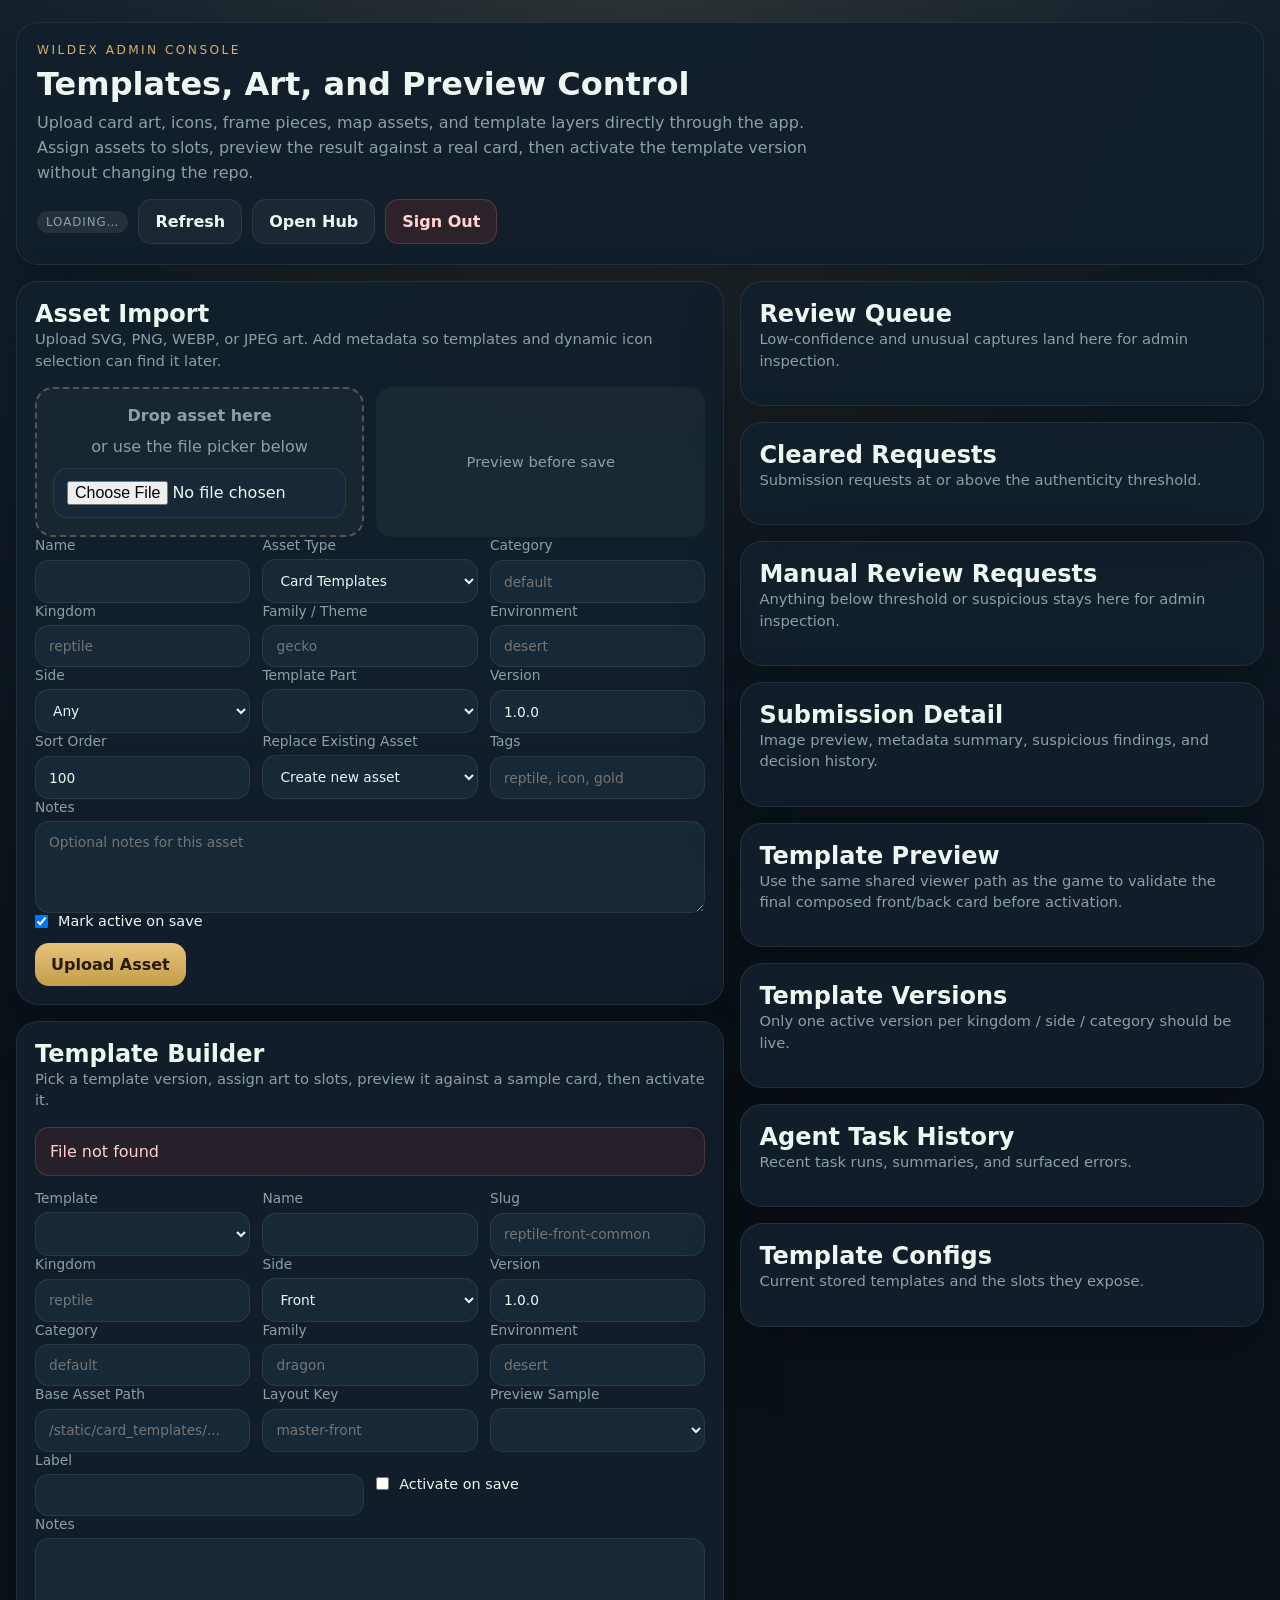
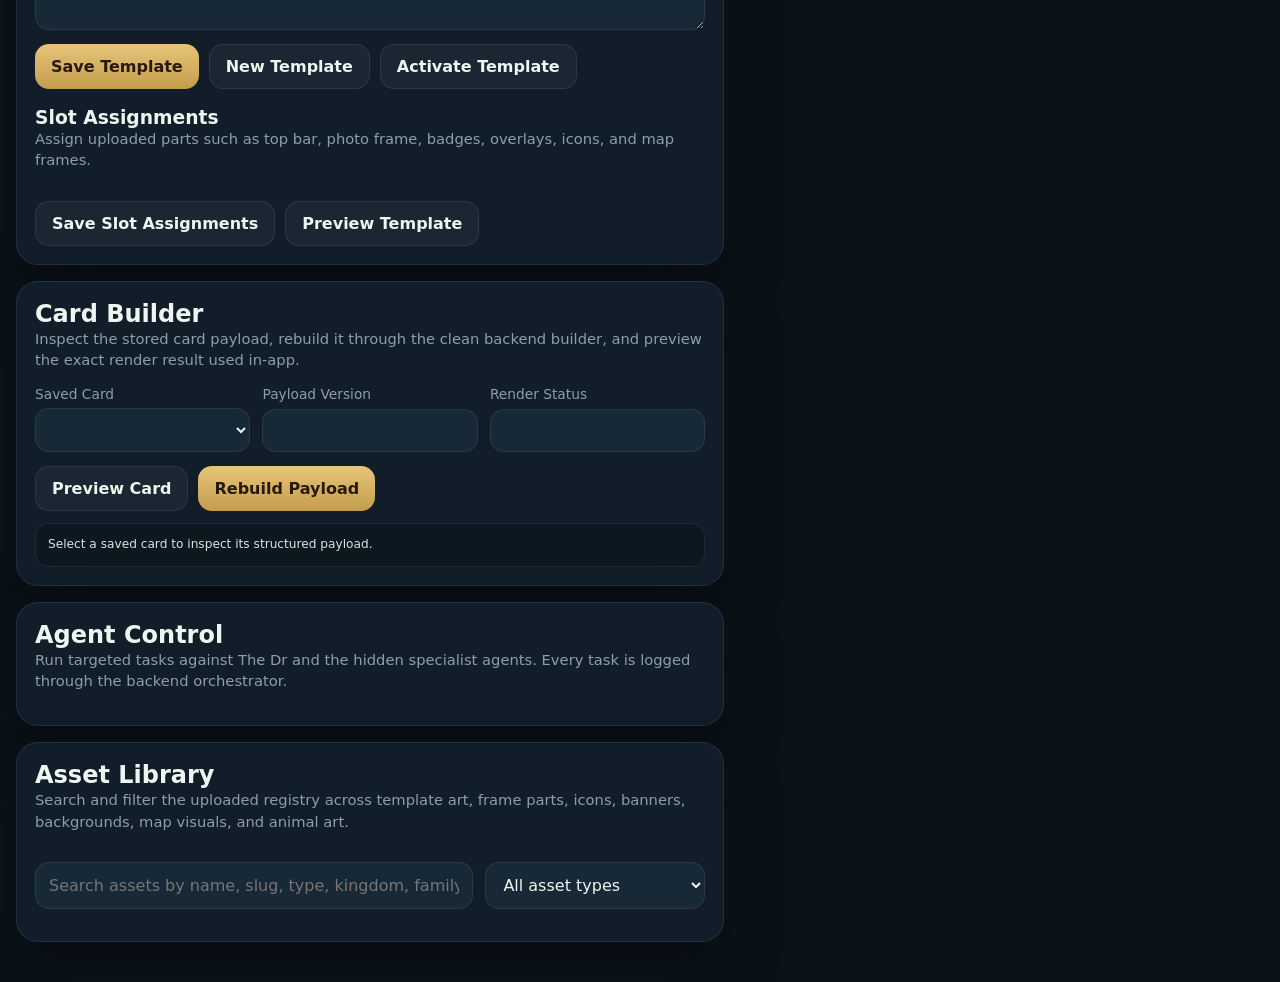
==== app/static/admin.html @ 5fe90965 "Add submission authenticity verification pipeline" ====
<!DOCTYPE html>
<html lang="en">
<head>
  <meta charset="UTF-8">
  <meta name="viewport" content="width=device-width, initial-scale=1.0">
  <title>WildEx Admin</title>
  <link rel="stylesheet" href="/static/card_renderer.css">
  <style>
    :root {
      --bg: #0a1219;
      --panel: #12202b;
      --panel-2: #172936;
      --panel-3: rgba(255,255,255,.04);
      --text: #edf6f0;
      --muted: #8ba0a5;
      --line: rgba(255,255,255,.08);
      --accent: #d4b06a;
      --accent-2: #7fc181;
      --danger: #f2a1a1;
      --radius: 22px;
      --shadow: 0 26px 60px rgba(0,0,0,.28);
    }
    * { box-sizing: border-box; }
    body {
      margin: 0;
      font-family: "Segoe UI", system-ui, sans-serif;
      color: var(--text);
      background:
        radial-gradient(circle at top, rgba(212,176,106,.12), transparent 24%),
        linear-gradient(180deg, #14222d, #0a1219 42%);
    }
    .shell {
      width: min(1380px, 100%);
      margin: 0 auto;
      padding: 22px 16px 40px;
      display: grid;
      gap: 16px;
    }
    .hero, .panel {
      background: rgba(18, 32, 43, 0.96);
      border: 1px solid var(--line);
      border-radius: var(--radius);
      box-shadow: var(--shadow);
    }
    .hero {
      padding: 20px;
      display: flex;
      flex-wrap: wrap;
      justify-content: space-between;
      gap: 14px;
      align-items: center;
    }
    .eyebrow {
      font-size: .76rem;
      letter-spacing: .2em;
      text-transform: uppercase;
      color: var(--accent);
      margin-bottom: 8px;
    }
    h1, h2, h3, h4, p { margin: 0; }
    h1 { font-size: 2rem; margin-bottom: 8px; }
    .hero p { max-width: 820px; color: var(--muted); line-height: 1.55; }
    .actions {
      display: flex;
      flex-wrap: wrap;
      gap: 10px;
      align-items: center;
    }
    .layout {
      display: grid;
      grid-template-columns: minmax(0, 1.15fr) minmax(320px, .85fr);
      gap: 16px;
      align-items: start;
    }
    .stack { display: grid; gap: 16px; }
    .panel { padding: 18px; }
    .panel-head {
      display: flex;
      justify-content: space-between;
      align-items: center;
      gap: 10px;
      margin-bottom: 16px;
    }
    .panel-head p, .muted {
      color: var(--muted);
      font-size: .92rem;
      line-height: 1.45;
    }
    .grid-2 {
      display: grid;
      grid-template-columns: repeat(2, minmax(0, 1fr));
      gap: 12px;
    }
    .grid-3 {
      display: grid;
      grid-template-columns: repeat(3, minmax(0, 1fr));
      gap: 12px;
    }
    label {
      display: grid;
      gap: 6px;
      font-size: .86rem;
      color: var(--muted);
    }
    input, select, textarea {
      width: 100%;
      border-radius: 14px;
      border: 1px solid var(--line);
      background: var(--panel-2);
      color: var(--text);
      padding: 12px 13px;
      font: inherit;
    }
    textarea { min-height: 92px; resize: vertical; }
    .checkbox {
      display: flex;
      align-items: center;
      gap: 10px;
      color: var(--text);
      font-size: .9rem;
    }
    .checkbox input {
      width: auto;
      margin: 0;
    }
    .btn {
      border: none;
      border-radius: 14px;
      padding: 12px 16px;
      font: inherit;
      font-weight: 800;
      cursor: pointer;
    }
    .btn-primary { background: linear-gradient(180deg, #e6c47a, #c49d4b); color: #281a0b; }
    .btn-secondary { background: var(--panel-3); color: var(--text); border: 1px solid var(--line); }
    .btn-danger { background: rgba(145, 47, 47, .22); color: #ffd4d4; border: 1px solid rgba(255,160,160,.18); }
    .dropzone {
      border: 2px dashed rgba(212,176,106,.35);
      background: rgba(255,255,255,.03);
      border-radius: 18px;
      padding: 16px;
      display: grid;
      gap: 10px;
      place-items: center;
      text-align: center;
      color: var(--muted);
      min-height: 150px;
    }
    .dropzone.dragover { border-color: var(--accent-2); background: rgba(127,193,129,.08); }
    .preview-box {
      width: 100%;
      min-height: 120px;
      border-radius: 16px;
      overflow: hidden;
      background: rgba(255,255,255,.04);
      display: grid;
      place-items: center;
    }
    .preview-box img {
      width: 100%;
      max-height: 220px;
      object-fit: contain;
      display: block;
    }
    .toolbar {
      display: flex;
      flex-wrap: wrap;
      gap: 10px;
      margin-top: 14px;
    }
    .template-list, .asset-grid, .version-list, .agent-grid, .task-log, .review-list {
      display: grid;
      gap: 10px;
    }
    .template-card, .asset-card, .version-card, .section-chip {
      border: 1px solid var(--line);
      border-radius: 16px;
      background: rgba(255,255,255,.03);
    }
    .template-card, .asset-card, .version-card { padding: 14px; }
    .agent-card, .task-item, .review-item {
      padding: 14px;
      border: 1px solid var(--line);
      border-radius: 16px;
      background: rgba(255,255,255,.03);
    }
    .agent-grid { grid-template-columns: repeat(auto-fit, minmax(240px, 1fr)); }
    .agent-meta {
      color: var(--muted);
      font-size: .84rem;
      line-height: 1.45;
      margin: 8px 0 10px;
    }
    .agent-response, .task-payload {
      margin-top: 10px;
      padding: 10px 12px;
      border-radius: 12px;
      background: rgba(0,0,0,.18);
      color: var(--text);
      font-size: .78rem;
      line-height: 1.45;
      white-space: pre-wrap;
      word-break: break-word;
    }
    .code-box {
      margin-top: 12px;
      padding: 12px;
      border-radius: 14px;
      background: rgba(0,0,0,.22);
      border: 1px solid rgba(255,255,255,.08);
      color: #d7e6df;
      font-size: .76rem;
      line-height: 1.45;
      white-space: pre-wrap;
      overflow: auto;
      max-height: 340px;
    }
    .slot-meta {
      display: block;
      margin-top: 4px;
      color: var(--muted);
      font-size: .75rem;
      line-height: 1.35;
    }
    .template-card.active, .version-card.active { border-color: rgba(127,193,129,.42); box-shadow: inset 0 0 0 1px rgba(127,193,129,.24); }
    .template-card header, .asset-card header, .version-card header {
      display: flex;
      justify-content: space-between;
      gap: 8px;
      margin-bottom: 10px;
      align-items: start;
    }
    .pill {
      display: inline-flex;
      align-items: center;
      gap: 6px;
      border-radius: 999px;
      padding: 4px 9px;
      background: rgba(255,255,255,.08);
      color: var(--muted);
      font-size: .74rem;
      text-transform: uppercase;
      letter-spacing: .08em;
    }
    .pill.active { color: #d8efdb; background: rgba(127,193,129,.18); }
    .asset-grid {
      grid-template-columns: repeat(auto-fit, minmax(220px, 1fr));
    }
    .asset-thumb {
      width: 100%;
      aspect-ratio: 4 / 3;
      border-radius: 12px;
      overflow: hidden;
      background: rgba(255,255,255,.04);
      display: grid;
      place-items: center;
      margin-bottom: 10px;
    }
    .asset-thumb img {
      width: 100%;
      height: 100%;
      object-fit: contain;
      display: block;
      background: rgba(255,255,255,.02);
    }
    .section-row, .slot-grid {
      display: grid;
      gap: 10px;
    }
    .section-row {
      grid-template-columns: repeat(auto-fit, minmax(150px, 1fr));
      margin-bottom: 14px;
    }
    .section-chip {
      padding: 12px;
      text-align: center;
      color: var(--muted);
    }
    .slot-grid {
      grid-template-columns: repeat(auto-fit, minmax(220px, 1fr));
    }
    .status-box, .error-box {
      display: none;
      padding: 12px 14px;
      border-radius: 14px;
      margin-bottom: 14px;
      line-height: 1.45;
    }
    .status-box.visible {
      display: block;
      background: rgba(127,193,129,.14);
      border: 1px solid rgba(127,193,129,.18);
      color: #d8efdb;
    }
    .error-box.visible {
      display: block;
      background: rgba(145, 47, 47, .18);
      border: 1px solid rgba(255,160,160,.18);
      color: #ffd0d0;
    }
    .search-row {
      display: grid;
      grid-template-columns: minmax(0, 1fr) 220px;
      gap: 12px;
      margin-bottom: 14px;
    }
    #admin-preview-host {
      width: 100%;
      display: grid;
      justify-items: center;
      --wx-card-viewport-offset: 240px;
    }
    @media (max-width: 1080px) {
      .layout { grid-template-columns: 1fr; }
    }
    @media (max-width: 720px) {
      .grid-2, .grid-3, .search-row { grid-template-columns: 1fr; }
      .hero { align-items: start; }
      .shell { padding: 14px 10px 28px; }
      .panel { padding: 15px; }
    }
  </style>
</head>
<body>
  <div class="shell">
    <section class="hero">
      <div>
        <div class="eyebrow">WildEx Admin Console</div>
        <h1>Templates, Art, and Preview Control</h1>
        <p>Upload card art, icons, frame pieces, map assets, and template layers directly through the app. Assign assets to slots, preview the result against a real card, then activate the template version without changing the repo.</p>
      </div>
      <div class="actions">
        <div class="pill" id="admin-user-pill">Loading…</div>
        <button class="btn btn-secondary" id="refresh-btn" type="button">Refresh</button>
        <button class="btn btn-secondary" id="open-hub-btn" type="button">Open Hub</button>
        <button class="btn btn-danger" id="logout-btn" type="button">Sign Out</button>
      </div>
    </section>

    <div class="layout">
      <div class="stack">
        <section class="panel">
          <div class="panel-head">
            <div>
              <h2>Asset Import</h2>
              <p>Upload SVG, PNG, WEBP, or JPEG art. Add metadata so templates and dynamic icon selection can find it later.</p>
            </div>
          </div>
          <div class="status-box" id="upload-status"></div>
          <div class="error-box" id="upload-error"></div>
          <form id="upload-form">
            <div class="grid-2">
              <div class="dropzone" id="upload-dropzone">
                <strong>Drop asset here</strong>
                <span>or use the file picker below</span>
                <input id="asset-file" name="file" type="file" accept=".svg,.png,.webp,.jpg,.jpeg" required>
              </div>
              <div class="preview-box" id="upload-preview-box"><span class="muted">Preview before save</span></div>
            </div>
            <div class="grid-3">
              <label>Name<input name="name" id="asset-name" required></label>
              <label>Asset Type
                <select name="asset_type" id="asset-type">
                  <option value="template">Card Templates</option>
                  <option value="template_part">Template Parts</option>
                  <option value="icon">Icons / Species Badges</option>
                  <option value="frame_art">Frame Art</option>
                  <option value="background_art">Background Art</option>
                  <option value="banner_art">Banner Art</option>
                  <option value="map_asset">Map Assets</option>
                  <option value="animal_art">Uploaded Animal Art / Card Images</option>
                </select>
              </label>
              <label>Category<input name="category" placeholder="default"></label>
            </div>
            <div class="grid-3">
              <label>Kingdom<input name="kingdom" placeholder="reptile"></label>
              <label>Family / Theme<input name="family" placeholder="gecko"></label>
              <label>Environment<input name="environment" placeholder="desert"></label>
            </div>
            <div class="grid-3">
              <label>Side
                <select name="side">
                  <option value="">Any</option>
                  <option value="front">Front</option>
                  <option value="back">Back</option>
                </select>
              </label>
              <label>Template Part
                <select name="template_part" id="asset-template-part"></select>
              </label>
              <label>Version<input name="version" value="1.0.0"></label>
            </div>
            <div class="grid-3">
              <label>Sort Order<input name="sort_order" type="number" value="100"></label>
              <label>Replace Existing Asset
                <select name="replace_asset_id" id="replace-asset-select">
                  <option value="">Create new asset</option>
                </select>
              </label>
              <label>Tags<input name="tags" placeholder="reptile, icon, gold"></label>
            </div>
            <label>Notes<textarea name="notes" placeholder="Optional notes for this asset"></textarea></label>
            <label class="checkbox"><input name="active" type="checkbox" checked> Mark active on save</label>
            <div class="toolbar">
              <button class="btn btn-primary" type="submit">Upload Asset</button>
            </div>
          </form>
        </section>

        <section class="panel">
          <div class="panel-head">
            <div>
              <h2>Template Builder</h2>
              <p>Pick a template version, assign art to slots, preview it against a sample card, then activate it.</p>
            </div>
          </div>
          <div class="status-box" id="template-status"></div>
          <div class="error-box" id="template-error"></div>
          <form id="template-form">
            <div class="grid-3">
              <label>Template<select id="template-picker"></select></label>
              <label>Name<input id="template-name"></label>
              <label>Slug<input id="template-slug" placeholder="reptile-front-common"></label>
            </div>
            <div class="grid-3">
              <label>Kingdom<input id="template-kingdom" placeholder="reptile"></label>
              <label>Side
                <select id="template-side">
                  <option value="front">Front</option>
                  <option value="back">Back</option>
                </select>
              </label>
              <label>Version<input id="template-version" value="1.0.0"></label>
            </div>
            <div class="grid-3">
              <label>Category<input id="template-category" placeholder="default"></label>
              <label>Family<input id="template-family" placeholder="dragon"></label>
              <label>Environment<input id="template-environment" placeholder="desert"></label>
            </div>
            <div class="grid-3">
              <label>Base Asset Path<input id="template-asset-path" placeholder="/static/card_templates/..."></label>
              <label>Layout Key<input id="template-layout-key" placeholder="master-front"></label>
              <label>Preview Sample
                <select id="preview-sample-select"></select>
              </label>
            </div>
            <div class="grid-2">
              <label>Label<input id="template-label"></label>
              <label class="checkbox"><input id="template-active" type="checkbox"> Activate on save</label>
            </div>
            <label>Notes<textarea id="template-notes"></textarea></label>
            <div class="toolbar">
              <button class="btn btn-primary" type="submit">Save Template</button>
              <button class="btn btn-secondary" type="button" id="new-template-btn">New Template</button>
              <button class="btn btn-secondary" type="button" id="activate-template-btn">Activate Template</button>
            </div>
          </form>
          <div class="panel-head" style="margin-top:18px">
            <div>
              <h3>Slot Assignments</h3>
              <p>Assign uploaded parts such as top bar, photo frame, badges, overlays, icons, and map frames.</p>
            </div>
          </div>
          <form id="slot-form" class="slot-grid"></form>
          <div class="toolbar">
            <button class="btn btn-secondary" type="button" id="save-slots-btn">Save Slot Assignments</button>
            <button class="btn btn-secondary" type="button" id="preview-template-btn">Preview Template</button>
          </div>
        </section>

        <section class="panel">
          <div class="panel-head">
            <div>
              <h2>Card Builder</h2>
              <p>Inspect the stored card payload, rebuild it through the clean backend builder, and preview the exact render result used in-app.</p>
            </div>
          </div>
          <div class="status-box" id="builder-status"></div>
          <div class="error-box" id="builder-error"></div>
          <div class="grid-3">
            <label>Saved Card
              <select id="builder-card-select"></select>
            </label>
            <label>Payload Version<input id="builder-payload-version" readonly></label>
            <label>Render Status<input id="builder-render-status" readonly></label>
          </div>
          <div class="toolbar">
            <button class="btn btn-secondary" type="button" id="builder-preview-btn">Preview Card</button>
            <button class="btn btn-primary" type="button" id="builder-rebuild-btn">Rebuild Payload</button>
          </div>
          <div class="code-box" id="builder-payload-box">Select a saved card to inspect its structured payload.</div>
        </section>

        <section class="panel">
          <div class="panel-head">
            <div>
              <h2>Agent Control</h2>
              <p>Run targeted tasks against The Dr and the hidden specialist agents. Every task is logged through the backend orchestrator.</p>
            </div>
          </div>
          <div class="agent-grid" id="agent-grid"></div>
        </section>

        <section class="panel">
          <div class="panel-head">
            <div>
              <h2>Asset Library</h2>
              <p>Search and filter the uploaded registry across template art, frame parts, icons, banners, backgrounds, map visuals, and animal art.</p>
            </div>
          </div>
          <div class="section-row" id="asset-section-summary"></div>
          <div class="search-row">
            <input id="asset-search" placeholder="Search assets by name, slug, type, kingdom, family, or tags">
            <select id="asset-type-filter">
              <option value="">All asset types</option>
              <option value="template">Card Templates</option>
              <option value="template_part">Template Parts</option>
              <option value="icon">Icons / Species Badges</option>
              <option value="frame_art">Frame Art</option>
              <option value="background_art">Background Art</option>
              <option value="banner_art">Banner Art</option>
              <option value="map_asset">Map Assets</option>
              <option value="animal_art">Uploaded Animal Art / Card Images</option>
            </select>
          </div>
          <div class="asset-grid" id="asset-grid"></div>
        </section>
      </div>

      <div class="stack">
        <section class="panel">
          <div class="panel-head">
            <div>
              <h2>Review Queue</h2>
              <p>Low-confidence and unusual captures land here for admin inspection.</p>
            </div>
          </div>
          <div class="review-list" id="review-list"></div>
        </section>

        <section class="panel">
          <div class="panel-head">
            <div>
              <h2>Cleared Requests</h2>
              <p>Submission requests at or above the authenticity threshold.</p>
            </div>
          </div>
          <div class="review-list" id="submission-cleared-list"></div>
        </section>

        <section class="panel">
          <div class="panel-head">
            <div>
              <h2>Manual Review Requests</h2>
              <p>Anything below threshold or suspicious stays here for admin inspection.</p>
            </div>
          </div>
          <div class="review-list" id="submission-review-list"></div>
        </section>

        <section class="panel">
          <div class="panel-head">
            <div>
              <h2>Submission Detail</h2>
              <p>Image preview, metadata summary, suspicious findings, and decision history.</p>
            </div>
          </div>
          <div class="error-box" id="submission-error"></div>
          <div class="task-log" id="submission-detail"></div>
        </section>

        <section class="panel">
          <div class="panel-head">
            <div>
              <h2>Template Preview</h2>
              <p>Use the same shared viewer path as the game to validate the final composed front/back card before activation.</p>
            </div>
          </div>
          <div class="error-box" id="preview-error"></div>
          <div id="admin-preview-host"></div>
        </section>

        <section class="panel">
          <div class="panel-head">
            <div>
              <h2>Template Versions</h2>
              <p>Only one active version per kingdom / side / category should be live.</p>
            </div>
          </div>
          <div class="version-list" id="version-list"></div>
        </section>

        <section class="panel">
          <div class="panel-head">
            <div>
              <h2>Agent Task History</h2>
              <p>Recent task runs, summaries, and surfaced errors.</p>
            </div>
          </div>
          <div class="task-log" id="agent-task-log"></div>
        </section>

        <section class="panel">
          <div class="panel-head">
            <div>
              <h2>Template Configs</h2>
              <p>Current stored templates and the slots they expose.</p>
            </div>
          </div>
          <div class="template-list" id="template-list"></div>
        </section>
      </div>
    </div>
  </div>

  <script src="/static/card_renderer.js"></script>
  <script>
    const state = {
      user: null,
      templates: [],
      assets: [],
      samples: [],
      slotRules: [],
      submissions: { cleared: [], manual_review: [] },
      selectedTemplateId: null,
      selectedBuilderCardId: null,
      selectedSubmissionId: null,
      agentDashboard: { agents: [], recent_tasks: [], review_queue: [] },
    };

    function $(id) { return document.getElementById(id); }
    function esc(value) {
      return String(value ?? '')
        .replace(/&/g, '&amp;')
        .replace(/</g, '&lt;')
        .replace(/>/g, '&gt;')
        .replace(/"/g, '&quot;');
    }

    function showBox(id, message, isError = false) {
      const node = $(id);
      node.textContent = message;
      node.classList.add('visible');
      if (!message) node.classList.remove('visible');
      if (isError) return;
      setTimeout(() => node.classList.remove('visible'), 2600);
    }

    async function fetchJson(url, options = {}) {
      let resp;
      try {
        resp = await fetch(url, { credentials: 'same-origin', ...options });
      } catch (_) {
        throw new Error('Network connection lost or server unavailable. Try again in a few seconds.');
      }
      if (resp.status === 401 || resp.status === 403) {
        location.href = '/admin/login';
        throw new Error('Admin session expired. Sign in again.');
      }
      if (!resp.ok) {
        const err = await resp.json().catch(() => ({ detail: resp.statusText || 'Request failed' }));
        throw new Error(err.detail || 'Request failed');
      }
      return resp.json();
    }

    function currentTemplate() {
      return state.templates.find(item => item.id === Number(state.selectedTemplateId)) || state.templates[0] || null;
    }

    function assetLabel(asset) {
      return `${asset.name} · ${asset.version}${asset.template_part ? ` · ${asset.template_part}` : ''}`;
    }

    function slotRule(slotName) {
      return state.slotRules.find(item => item.name === slotName) || null;
    }

    function allowedForSlot(asset, slot, selectedTemplate) {
      const rule = slotRule(slot);
      if (!rule) return false;
      const sideMatches = !asset.side || asset.side === selectedTemplate?.side;
      if (!sideMatches) return false;
      if (!rule.allowed_asset_types.includes(asset.asset_type)) return false;
      if (rule.map_only && !['map_asset', 'template_part', 'frame_art'].includes(asset.asset_type)) return false;
      if (asset.template_part && !['base_frame', slot].includes(asset.template_part) && !['template', 'animal_art'].includes(asset.asset_type)) return false;
      return true;
    }

    function slotsForTemplate(selectedTemplate) {
      if (!selectedTemplate) return state.slotRules;
      return state.slotRules.filter(rule => rule.side === 'both' || rule.side === selectedTemplate.side);
    }

    function populateSlotOptions() {
      const slotForm = $('slot-form');
      const selectedTemplate = currentTemplate();
      slotForm.innerHTML = slotsForTemplate(selectedTemplate).map(rule => {
        const slot = rule.name;
        const selectedPart = selectedTemplate?.parts?.find(item => item.slot_name === slot);
        const options = ['<option value="">None</option>'].concat(
          state.assets
            .filter(asset => allowedForSlot(asset, slot, selectedTemplate))
            .map(asset => `<option value="${asset.id}" ${selectedPart && Number(selectedPart.asset_id || selectedPart.id) === asset.id ? 'selected' : ''}>${esc(assetLabel(asset))}</option>`)
        );
        return `<label>${esc(slot)}<span class="slot-meta">${esc(rule.side)} · ${esc(rule.content_type)}${rule.map_only ? ' · map-only' : ''}${rule.required ? ' · required' : ''}<br>${esc(rule.description || '')}</span><select data-slot="${esc(slot)}">${options.join('')}</select></label>`;
      }).join('');
    }

    function renderTemplatePicker() {
      $('template-picker').innerHTML = state.templates.map(item => `
        <option value="${item.id}" ${state.selectedTemplateId === item.id ? 'selected' : ''}>
          ${esc(item.label || item.name)} · ${esc(item.kingdom)} · ${esc(item.side)} · ${esc(item.version)}
        </option>`).join('');
      const sampleOptions = ['<option value="">Fallback sample</option>'].concat(
        state.samples.map(item => `<option value="${item.id}">${esc(item.species_name)}${item.dex_id ? ` · ${esc(item.dex_id)}` : ''}</option>`)
      );
      $('preview-sample-select').innerHTML = sampleOptions.join('');
      $('builder-card-select').innerHTML = ['<option value="">Select saved card</option>'].concat(
        state.samples.map(item => `<option value="${item.id}" ${Number(state.selectedBuilderCardId) === item.id ? 'selected' : ''}>${esc(item.species_name)}${item.dex_id ? ` · ${esc(item.dex_id)}` : ''}</option>`)
      ).join('');
      const replaceOptions = ['<option value="">Create new asset</option>'].concat(
        state.assets.map(item => `<option value="${item.id}">${esc(assetLabel(item))}</option>`)
      );
      $('replace-asset-select').innerHTML = replaceOptions.join('');
    }

    function fillTemplateForm(template) {
      if (!template) return;
      state.selectedTemplateId = template.id;
      $('template-picker').value = String(template.id);
      $('template-name').value = template.name || '';
      $('template-slug').value = template.slug || '';
      $('template-kingdom').value = template.kingdom || '';
      $('template-side').value = template.side || 'front';
      $('template-version').value = template.version || '1.0.0';
      $('template-category').value = template.category || '';
      $('template-family').value = template.family || '';
      $('template-environment').value = template.environment || '';
      $('template-asset-path').value = template.asset_path || '';
      $('template-layout-key').value = template.layout_key || '';
      $('template-label').value = template.label || '';
      $('template-notes').value = template.notes || '';
      $('template-active').checked = !!template.active;
      populateSlotOptions();
    }

    async function loadBuilderCardPreview(rebuild = false) {
      const cardId = Number($('builder-card-select').value || state.selectedBuilderCardId || 0);
      if (!cardId) {
        $('builder-payload-box').textContent = 'Select a saved card to inspect its structured payload.';
        $('builder-payload-version').value = '';
        $('builder-render-status').value = '';
        return;
      }
      state.selectedBuilderCardId = cardId;
      $('builder-error').classList.remove('visible');
      try {
        const endpoint = rebuild ? `/admin/cards/${cardId}/rebuild` : `/admin/cards/${cardId}/preview`;
        const data = await fetchJson(endpoint, { method: 'POST' });
        $('builder-payload-box').textContent = JSON.stringify(data.card_payload || {}, null, 2);
        $('builder-payload-version').value = data.card_payload_version || '';
        $('builder-render-status').value = data.render_status || (rebuild ? 'ready' : 'preview');
        WildExCardRenderer.buildCard($('admin-preview-host'), data.render_card);
        showBox('builder-status', rebuild ? 'Card payload rebuilt and saved' : 'Card preview loaded');
      } catch (error) {
        $('builder-error').textContent = error.message || 'Card builder request failed';
        $('builder-error').classList.add('visible');
      }
    }

    function renderTemplateCards() {
      $('template-list').innerHTML = state.templates.map(item => `
        <article class="template-card ${item.active ? 'active' : ''}">
          <header>
            <div>
              <strong>${esc(item.label || item.name)}</strong>
              <div class="muted">${esc(item.slug || item.name)} · ${esc(item.side)} · ${esc(item.version)}</div>
            </div>
            <span class="pill ${item.active ? 'active' : ''}">${item.active ? 'Active' : 'Inactive'}</span>
          </header>
          <div class="muted">${esc(item.kingdom)}${item.category ? ` · ${esc(item.category)}` : ''}${item.family ? ` · ${esc(item.family)}` : ''}</div>
          <div class="muted" style="margin-top:8px">${esc((item.parts || []).map(part => part.slot_name).join(', ') || 'No slot assignments yet')}</div>
          <div class="toolbar">
            <button class="btn btn-secondary" type="button" onclick="selectTemplate(${item.id})">Edit</button>
            <button class="btn btn-secondary" type="button" onclick="activateTemplate(${item.id})">Activate</button>
          </div>
        </article>
      `).join('');
    }

    function renderVersionCards() {
      const grouped = new Map();
      state.templates.forEach(item => {
        const key = `${item.kingdom}/${item.side}/${item.category || 'default'}`;
        if (!grouped.has(key)) grouped.set(key, []);
        grouped.get(key).push(item);
      });
      $('version-list').innerHTML = Array.from(grouped.entries()).map(([key, items]) => `
        <article class="version-card ${items.some(item => item.active) ? 'active' : ''}">
          <header>
            <strong>${esc(key)}</strong>
            <span class="pill ${items.some(item => item.active) ? 'active' : ''}">${items.filter(item => item.active).length} active</span>
          </header>
          <div class="muted">${items.map(item => `${item.version}${item.active ? ' (live)' : ''}`).join(', ')}</div>
        </article>
      `).join('');
    }

    function agentTaskType(agentName) {
      return {
        dr: 'player_help',
        species: 'inspect_species_result',
        card_builder: 'rebuild_card_payload',
        map: 'inspect_region_progress',
        review: 'inspect_review_queue',
      }[agentName] || 'admin_request';
    }

    function renderAgents() {
      $('agent-grid').innerHTML = (state.agentDashboard.agents || []).map(agent => `
        <article class="agent-card">
          <header>
            <div>
              <strong>${esc(agent.name)}</strong>
              <div class="muted">${esc(agent.description || '')}</div>
            </div>
            <span class="pill active">${esc(agent.status || 'ready')}</span>
          </header>
          <div class="agent-meta">
            Last task: ${esc(agent.last_task?.task_type || 'none')}${agent.last_task?.status ? ` · ${esc(agent.last_task.status)}` : ''}
            ${agent.last_task?.summary ? `<div>${esc(agent.last_task.summary)}</div>` : ''}
            ${(agent.recent_errors || []).slice(0, 1).map(item => `<div style="color:#ffd0d0">Recent error: ${esc(item.error)}</div>`).join('')}
          </div>
          <label>Context Card
            <select id="agent-card-${esc(agent.name)}">
              <option value="">No card context</option>
              ${(state.samples || []).map(item => `<option value="${item.id}">${esc(item.species_name)}${item.dex_id ? ` · ${esc(item.dex_id)}` : ''}</option>`).join('')}
            </select>
          </label>
          <label>Capture Job ID<input id="agent-capture-${esc(agent.name)}" placeholder="Optional capture job id"></label>
          <label>Task prompt<textarea id="agent-prompt-${esc(agent.name)}" placeholder="Describe the task or question for ${esc(agent.name)}"></textarea></label>
          <div class="toolbar">
            <button class="btn btn-secondary" type="button" onclick="runAgentTask('${esc(agent.name)}')">Run ${esc(agent.name)}</button>
          </div>
          <div class="agent-response" id="agent-response-${esc(agent.name)}">No task run yet.</div>
        </article>
      `).join('') || '<div class="muted">No agents registered.</div>';
    }

    function renderTaskHistory() {
      $('agent-task-log').innerHTML = (state.agentDashboard.recent_tasks || []).map(task => `
        <article class="task-item">
          <header>
            <div>
              <strong>${esc(task.agent_name)} · ${esc(task.task_type)}</strong>
              <div class="muted">${esc(task.created_at || '')}</div>
            </div>
            <span class="pill ${task.status === 'complete' ? 'active' : ''}">${esc(task.status || 'unknown')}</span>
          </header>
          <div class="agent-meta">${esc(task.summary || task.error || 'No summary')}</div>
          ${(task.error || task.output_payload) ? `<div class="task-payload">${esc(task.error || JSON.stringify(task.output_payload || {}, null, 2))}</div>` : ''}
        </article>
      `).join('') || '<div class="muted">No agent tasks recorded yet.</div>';
    }

    function renderReviewQueue() {
      $('review-list').innerHTML = (state.agentDashboard.review_queue || []).map(item => `
        <article class="review-item">
          <header>
            <div>
              <strong>${esc(item.priority || 'medium')} priority</strong>
              <div class="muted">${esc(item.created_at || '')}</div>
            </div>
            <span class="pill">${esc(item.status || 'open')}</span>
          </header>
          <div class="agent-meta">${esc(item.reason || '')}</div>
          <div class="muted">Capture #${esc(item.capture_job_id || '')}${item.card_id ? ` · Card #${esc(item.card_id)}` : ''}</div>
        </article>
      `).join('') || '<div class="muted">No flagged captures right now.</div>';
    }

    function submissionScore(item) {
      return `${Math.round(Number(item.report?.authenticity_confidence || 0) * 100)}% authentic · ${Math.round(Number(item.report?.ai_suspicion_score || 0) * 100)}% AI suspicion`;
    }

    function submissionCardHtml(item) {
      return `
        <article class="review-item">
          <header>
            <div>
              <strong>${esc(item.entered_name || item.entered_species || item.original_filename || `Submission #${item.id}`)}</strong>
              <div class="muted">${esc(item.submitted_at || '')}</div>
            </div>
            <span class="pill ${item.status === 'approved' || item.status === 'cleared' ? 'active' : ''}">${esc(item.status || 'unknown')}</span>
          </header>
          <div class="agent-meta">${esc(item.verification_reason || '')}</div>
          <div class="muted">${esc(submissionScore(item))}</div>
          <div class="toolbar">
            <button class="btn btn-secondary" type="button" onclick="openSubmissionDetail(${item.id})">Open detail</button>
          </div>
        </article>`;
    }

    function renderSubmissionQueues() {
      $('submission-cleared-list').innerHTML = (state.submissions.cleared || []).map(submissionCardHtml).join('') || '<div class="muted">No cleared requests yet.</div>';
      $('submission-review-list').innerHTML = (state.submissions.manual_review || []).map(submissionCardHtml).join('') || '<div class="muted">No manual review requests right now.</div>';
    }

    function renderSubmissionDetail(item) {
      if (!item) {
        $('submission-detail').innerHTML = '<div class="muted">Select a cleared or manual-review request to inspect the full verification report.</div>';
        return;
      }
      $('submission-detail').innerHTML = `
        <article class="task-item">
          <img src="${esc(item.image_url || '')}" alt="" style="width:100%;max-height:260px;object-fit:contain;border-radius:14px;background:rgba(255,255,255,.04);margin-bottom:12px">
          <div><strong>${esc(item.entered_name || item.entered_species || item.original_filename || `Submission #${item.id}`)}</strong></div>
          <div class="muted">${esc(item.location_text || 'No location provided')}${item.date_observed ? ` · ${esc(item.date_observed)}` : ''}</div>
          <div class="agent-meta">${esc(item.notes || 'No user notes provided.')}</div>
          <div class="task-payload">Authenticity: ${esc(submissionScore(item))}

Recommendation: ${esc(item.report?.recommendation || item.status || 'manual_review')}

Device: ${esc(item.report?.device_info || 'Unavailable')}

Capture Datetime: ${esc(item.report?.capture_datetime || 'Unavailable')}

Date/Time Check: ${esc(item.report?.date_time_check_result || 'No date/time result')}

Metadata Summary:
${esc(JSON.stringify(item.report?.metadata_summary || {}, null, 2))}

Suspicious Findings:
${esc((item.report?.suspicious_findings || []).join('\n') || 'None recorded')}

Decision History:
${esc(JSON.stringify(item.decision_history || [], null, 2))}
          </div>
          <div class="toolbar">
            <button class="btn btn-secondary" type="button" onclick="decideSubmission(${item.id}, 'approve_anyway')">Approve Anyway</button>
            <button class="btn btn-danger" type="button" onclick="decideSubmission(${item.id}, 'reject')">Reject</button>
            <button class="btn btn-secondary" type="button" onclick="decideSubmission(${item.id}, 'request_more_info')">Request More Info</button>
            <button class="btn btn-secondary" type="button" onclick="decideSubmission(${item.id}, 'mark_suspicious')">Mark Suspicious</button>
          </div>
        </article>`;
    }

    function renderAssetSections() {
      const counts = {};
      state.assets.forEach(asset => { counts[asset.asset_type] = (counts[asset.asset_type] || 0) + 1; });
      const labels = {
        template: 'Card Templates',
        template_part: 'Template Parts',
        icon: 'Icons / Species Badges',
        frame_art: 'Frame Art',
        background_art: 'Background Art',
        banner_art: 'Banner Art',
        map_asset: 'Map Assets',
        animal_art: 'Uploaded Animal Art / Card Images',
      };
      $('asset-section-summary').innerHTML = Object.entries(labels).map(([key, label]) => `
        <div class="section-chip"><strong>${counts[key] || 0}</strong><div>${esc(label)}</div></div>
      `).join('');
    }

    function renderAssets() {
      const query = $('asset-search').value.trim().toLowerCase();
      const typeFilter = $('asset-type-filter').value;
      const filtered = state.assets.filter(asset => {
        if (typeFilter && asset.asset_type !== typeFilter) return false;
        if (!query) return true;
        const haystack = [
          asset.name, asset.slug, asset.asset_type, asset.kingdom, asset.family,
          asset.environment, asset.template_part, (asset.tags || []).join(' '), asset.version
        ].join(' ').toLowerCase();
        return haystack.includes(query);
      });
      $('asset-grid').innerHTML = filtered.map(asset => `
        <article class="asset-card">
          <div class="asset-thumb">${asset.asset_url ? `<img src="${esc(asset.asset_url)}" alt="">` : '<span class="muted">No preview</span>'}</div>
          <header>
            <div>
              <strong>${esc(asset.name)}</strong>
              <div class="muted">${esc(asset.slug)} · ${esc(asset.version)}</div>
            </div>
            <span class="pill ${asset.active ? 'active' : ''}">${asset.asset_type}</span>
          </header>
          <div class="muted">${[asset.kingdom, asset.family, asset.environment, asset.side, asset.template_part].filter(Boolean).map(esc).join(' · ') || 'General asset'}</div>
          <div class="muted" style="margin-top:8px">${esc((asset.tags || []).join(', ') || asset.notes || '')}</div>
          <div class="toolbar">
            <button class="btn btn-secondary" type="button" onclick="toggleAsset(${asset.id}, ${asset.active ? 'false' : 'true'})">${asset.active ? 'Deactivate' : 'Activate'}</button>
          </div>
        </article>
      `).join('') || '<div class="muted">No assets match this filter.</div>';
    }

    async function previewTemplate() {
      const template = currentTemplate();
      if (!template) return;
      const overrides = {};
      const slotMapping = {};
      $('slot-form').querySelectorAll('select[data-slot]').forEach(select => {
        slotMapping[select.dataset.slot] = select.value ? Number(select.value) : null;
      });
      overrides[template.side] = slotMapping;
      const payload = {
        sample_card_id: $('preview-sample-select').value ? Number($('preview-sample-select').value) : null,
        front_template_id: template.side === 'front' ? template.id : state.templates.find(item => item.kingdom === template.kingdom && item.side === 'front' && item.active)?.id,
        back_template_id: template.side === 'back' ? template.id : state.templates.find(item => item.kingdom === template.kingdom && item.side === 'back' && item.active)?.id,
        slot_overrides: overrides,
      };
      try {
        $('preview-error').classList.remove('visible');
        const data = await fetchJson('/admin/templates/preview', {
          method: 'POST',
          headers: { 'Content-Type': 'application/json' },
          body: JSON.stringify(payload),
        });
        WildExCardRenderer.buildCard($('admin-preview-host'), data.render_card);
      } catch (error) {
        $('preview-error').textContent = error.message || 'Preview failed';
        $('preview-error').classList.add('visible');
      }
    }

    async function saveSlots() {
      const template = currentTemplate();
      if (!template) return;
      const slots = {};
      $('slot-form').querySelectorAll('select[data-slot]').forEach(select => {
        slots[select.dataset.slot] = select.value ? Number(select.value) : null;
      });
      try {
        await fetchJson(`/admin/templates/${template.id}/parts`, {
          method: 'PUT',
          headers: { 'Content-Type': 'application/json' },
          body: JSON.stringify({ slots }),
        });
        showBox('template-status', 'Template slots saved');
        await boot();
        const refreshed = state.templates.find(item => item.id === template.id) || state.templates[0];
        fillTemplateForm(refreshed);
        await previewTemplate();
      } catch (error) {
        $('template-error').textContent = error.message || 'Could not save slots';
        $('template-error').classList.add('visible');
      }
    }

    async function activateTemplate(templateId) {
      try {
        await fetchJson(`/admin/templates/${templateId}/activate`, { method: 'POST' });
        await boot();
        const active = state.templates.find(item => item.id === templateId) || state.templates[0];
        fillTemplateForm(active);
        showBox('template-status', 'Template activated');
        await previewTemplate();
      } catch (error) {
        $('template-error').textContent = error.message || 'Could not activate template';
        $('template-error').classList.add('visible');
      }
    }

    async function openSubmissionDetail(id) {
      state.selectedSubmissionId = Number(id);
      $('submission-error').classList.remove('visible');
      try {
        const data = await fetchJson(`/admin/submissions/${id}`);
        renderSubmissionDetail(data.item);
      } catch (error) {
        $('submission-error').textContent = error.message || 'Could not load submission detail';
        $('submission-error').classList.add('visible');
      }
    }

    async function decideSubmission(id, action) {
      const notes = window.prompt('Optional admin notes for this decision:', '') || '';
      try {
        const data = await fetchJson(`/admin/submissions/${id}/decision`, {
          method: 'POST',
          headers: { 'Content-Type': 'application/json' },
          body: JSON.stringify({ action, notes }),
        });
        await boot();
        renderSubmissionDetail(data.item);
      } catch (error) {
        $('submission-error').textContent = error.message || 'Could not update submission';
        $('submission-error').classList.add('visible');
      }
    }
    window.activateTemplate = activateTemplate;
    window.openSubmissionDetail = openSubmissionDetail;
    window.decideSubmission = decideSubmission;
    window.toggleAsset = async (id, active) => {
      try {
        await fetchJson(`/admin/assets/${id}/status`, {
          method: 'POST',
          headers: { 'Content-Type': 'application/json' },
          body: JSON.stringify({ active }),
        });
        await boot();
      } catch (error) {
        alert(error.message || 'Could not update asset status');
      }
    };
    window.selectTemplate = (id) => {
      const template = state.templates.find(item => item.id === id);
      if (!template) return;
      fillTemplateForm(template);
      previewTemplate().catch(() => {});
    };
    window.runAgentTask = async (agentName) => {
      const prompt = $(`agent-prompt-${agentName}`).value.trim();
      const cardId = $(`agent-card-${agentName}`).value;
      const captureJobId = $(`agent-capture-${agentName}`).value.trim();
      try {
        const data = await fetchJson('/admin/agents/tasks', {
          method: 'POST',
          headers: { 'Content-Type': 'application/json' },
          body: JSON.stringify({
            agent_name: agentName,
            task_type: agentTaskType(agentName),
            card_id: cardId ? Number(cardId) : null,
            capture_job_id: captureJobId ? Number(captureJobId) : null,
            payload: {
              question: prompt,
              summary: prompt,
              region: prompt,
            },
          }),
        });
        $(`agent-response-${agentName}`).textContent = JSON.stringify(data.task.payload || {}, null, 2);
        await boot();
      } catch (error) {
        $(`agent-response-${agentName}`).textContent = error.message || 'Agent task failed';
      }
    };

    function readUploadPreview(file) {
      const box = $('upload-preview-box');
      if (!file) {
        box.innerHTML = '<span class="muted">Preview before save</span>';
        return;
      }
      const url = URL.createObjectURL(file);
      box.innerHTML = `<img src="${url}" alt="">`;
    }

    async function boot() {
      const data = await fetchJson('/admin/bootstrap');
      state.user = data.user;
      state.templates = data.templates || [];
      state.assets = data.assets || [];
      state.samples = data.samples || [];
      state.slotRules = data.slot_rules || [];
      state.submissions = data.submissions || { cleared: [], manual_review: [] };
      state.agentDashboard = data.agents || { agents: [], recent_tasks: [], review_queue: [] };
      if (!state.selectedTemplateId && state.templates[0]) state.selectedTemplateId = state.templates[0].id;
      if (!state.selectedBuilderCardId && state.samples[0]) state.selectedBuilderCardId = state.samples[0].id;
      if (!state.selectedSubmissionId) {
        const firstSubmission = state.submissions.manual_review[0] || state.submissions.cleared[0];
        state.selectedSubmissionId = firstSubmission ? firstSubmission.id : null;
      }
      $('admin-user-pill').textContent = state.user.email;
      renderTemplatePicker();
      fillTemplateForm(currentTemplate());
      renderAgents();
      renderTaskHistory();
      renderReviewQueue();
      renderSubmissionQueues();
      renderTemplateCards();
      renderVersionCards();
      renderAssetSections();
      renderAssets();
      $('asset-template-part').innerHTML = ['<option value="">None</option>'].concat(
        state.slotRules.map(slot => `<option value="${slot.name}">${slot.name}</option>`)
      ).join('');
      await previewTemplate();
      await loadBuilderCardPreview(false);
      if (state.selectedSubmissionId) {
        await openSubmissionDetail(state.selectedSubmissionId);
      } else {
        renderSubmissionDetail(null);
      }
    }

    $('asset-file').addEventListener('change', (event) => {
      const file = event.target.files?.[0];
      readUploadPreview(file);
      if (file && !$('asset-name').value) $('asset-name').value = file.name.replace(/\.[^.]+$/, '');
    });
    $('asset-type').addEventListener('change', () => {
      const type = $('asset-type').value;
      const part = $('asset-template-part');
      if (type === 'map_asset' && !part.value) part.value = 'map_frame';
      if (type === 'icon' && !part.value) part.value = 'family_icon';
    });
    $('upload-dropzone').addEventListener('dragover', (event) => {
      event.preventDefault();
      $('upload-dropzone').classList.add('dragover');
    });
    $('upload-dropzone').addEventListener('dragleave', () => $('upload-dropzone').classList.remove('dragover'));
    $('upload-dropzone').addEventListener('drop', (event) => {
      event.preventDefault();
      $('upload-dropzone').classList.remove('dragover');
      const file = event.dataTransfer.files?.[0];
      if (!file) return;
      const input = $('asset-file');
      const dt = new DataTransfer();
      dt.items.add(file);
      input.files = dt.files;
      readUploadPreview(file);
      if (!$('asset-name').value) $('asset-name').value = file.name.replace(/\.[^.]+$/, '');
    });

    $('upload-form').addEventListener('submit', async (event) => {
      event.preventDefault();
      $('upload-error').classList.remove('visible');
      const formData = new FormData(event.target);
      try {
        await fetchJson('/admin/assets/upload', { method: 'POST', body: formData });
        showBox('upload-status', 'Asset uploaded');
        event.target.reset();
        readUploadPreview(null);
        await boot();
      } catch (error) {
        $('upload-error').textContent = error.message || 'Asset upload failed';
        $('upload-error').classList.add('visible');
      }
    });

    $('template-form').addEventListener('submit', async (event) => {
      event.preventDefault();
      $('template-error').classList.remove('visible');
      const payload = {
        id: state.selectedTemplateId,
        name: $('template-name').value.trim(),
        slug: $('template-slug').value.trim(),
        kingdom: $('template-kingdom').value.trim(),
        side: $('template-side').value,
        version: $('template-version').value.trim(),
        category: $('template-category').value.trim(),
        family: $('template-family').value.trim(),
        environment: $('template-environment').value.trim(),
        asset_path: $('template-asset-path').value.trim(),
        layout_key: $('template-layout-key').value.trim(),
        preview_card_id: $('preview-sample-select').value ? Number($('preview-sample-select').value) : null,
        label: $('template-label').value.trim(),
        notes: $('template-notes').value.trim(),
        active: $('template-active').checked,
        config: { layout_key: $('template-layout-key').value.trim() },
      };
      try {
        const result = await fetchJson('/admin/templates', {
          method: 'POST',
          headers: { 'Content-Type': 'application/json' },
          body: JSON.stringify(payload),
        });
        state.selectedTemplateId = result.template_id;
        showBox('template-status', 'Template saved');
        await boot();
        const refreshed = state.templates.find(item => item.id === state.selectedTemplateId) || state.templates[0];
        fillTemplateForm(refreshed);
      } catch (error) {
        $('template-error').textContent = error.message || 'Template save failed';
        $('template-error').classList.add('visible');
      }
    });

    $('template-picker').addEventListener('change', () => {
      state.selectedTemplateId = Number($('template-picker').value);
      fillTemplateForm(currentTemplate());
      previewTemplate().catch(() => {});
    });
    $('save-slots-btn').addEventListener('click', () => { saveSlots().catch(() => {}); });
    $('preview-template-btn').addEventListener('click', () => { previewTemplate().catch(() => {}); });
    $('builder-card-select').addEventListener('change', () => {
      state.selectedBuilderCardId = Number($('builder-card-select').value || 0) || null;
      loadBuilderCardPreview(false).catch(() => {});
    });
    $('builder-preview-btn').addEventListener('click', () => { loadBuilderCardPreview(false).catch(() => {}); });
    $('builder-rebuild-btn').addEventListener('click', () => { loadBuilderCardPreview(true).catch(() => {}); });
    $('activate-template-btn').addEventListener('click', () => {
      const template = currentTemplate();
      if (template) activateTemplate(template.id);
    });
    $('new-template-btn').addEventListener('click', () => {
      state.selectedTemplateId = null;
      $('template-form').reset();
      populateSlotOptions();
    });
    $('asset-search').addEventListener('input', renderAssets);
    $('asset-type-filter').addEventListener('change', renderAssets);
    $('refresh-btn').addEventListener('click', async () => {
      try {
        await boot();
        showBox('template-status', 'Admin data refreshed');
      } catch (error) {
        $('template-error').textContent = error.message || 'Refresh failed';
        $('template-error').classList.add('visible');
      }
    });
    $('open-hub-btn').addEventListener('click', () => { location.href = '/wildex'; });
    $('logout-btn').addEventListener('click', async () => {
      await fetch('/auth/logout', { method: 'POST', credentials: 'same-origin' }).catch(() => {});
      location.href = '/admin/login';
    });

    boot().catch((error) => {
      $('template-error').textContent = error.message || 'Could not load admin dashboard';
      $('template-error').classList.add('visible');
    });
  </script>
</body>
</html>
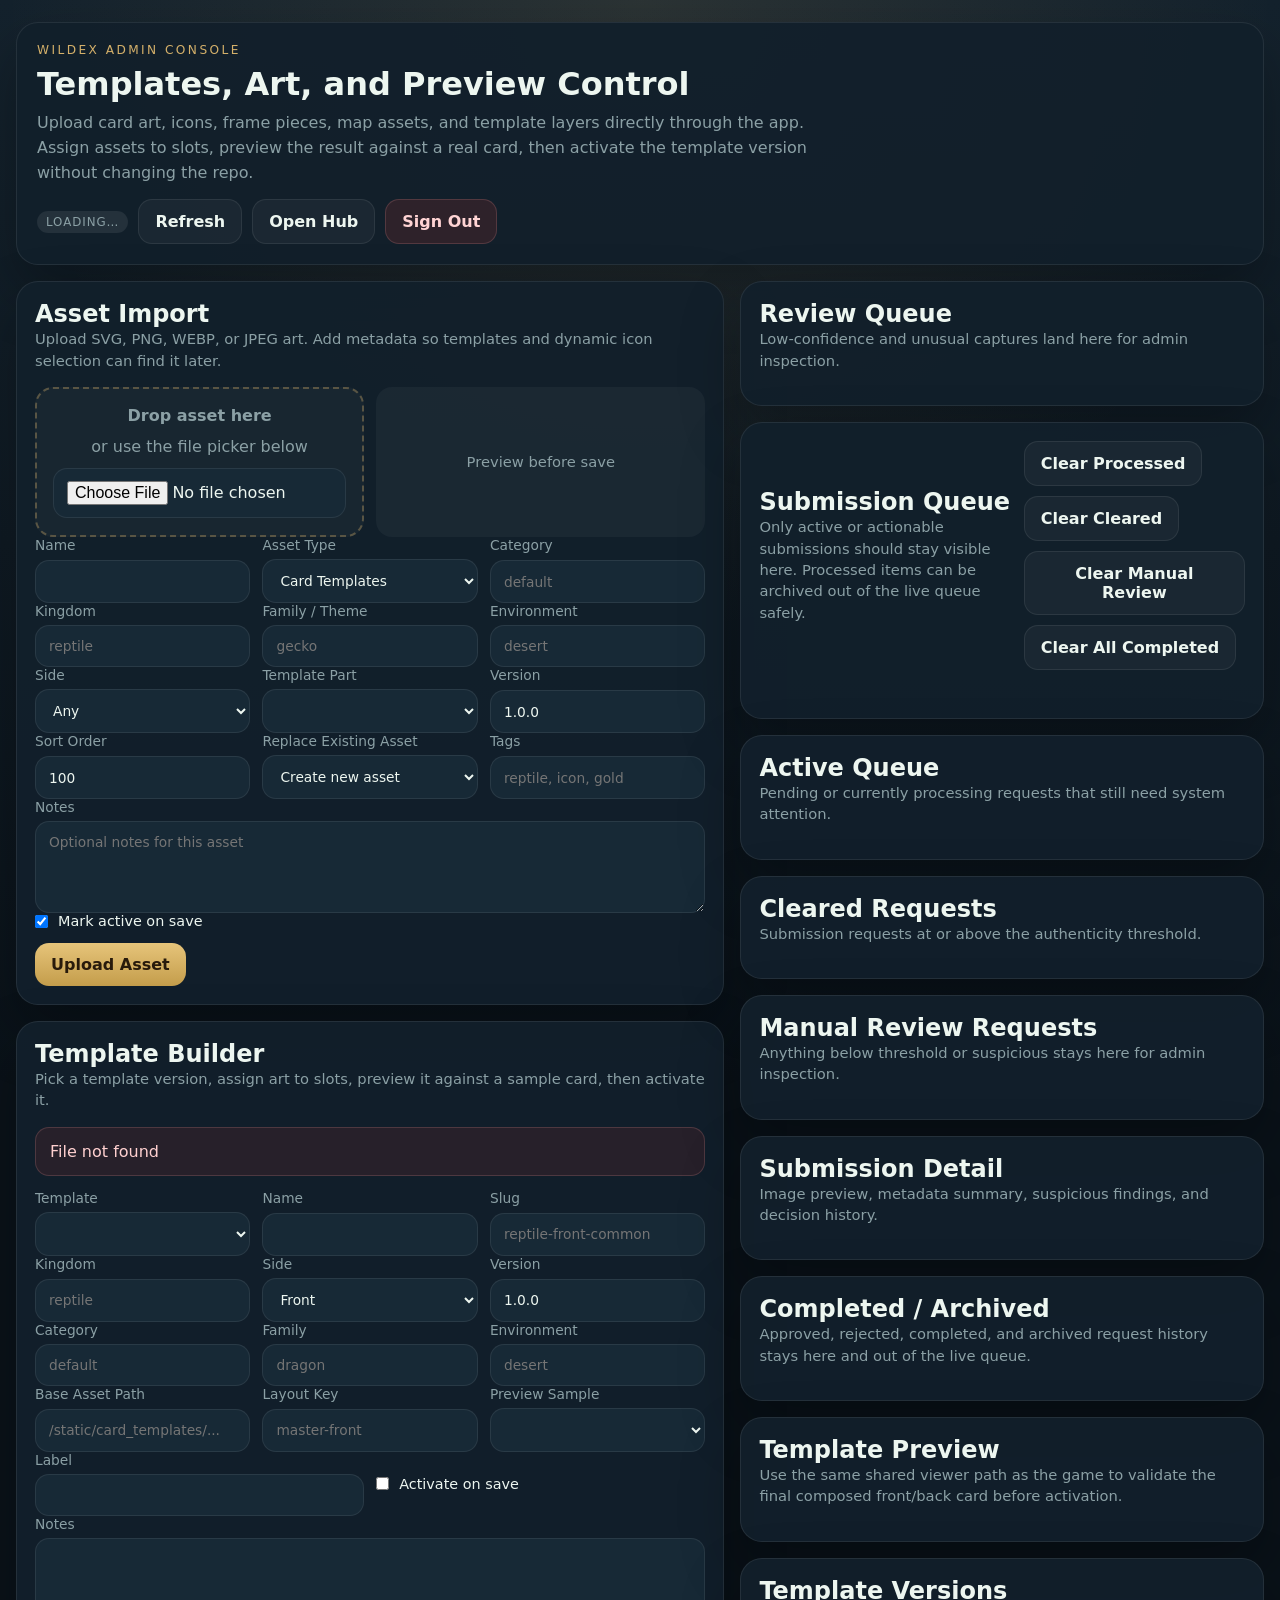
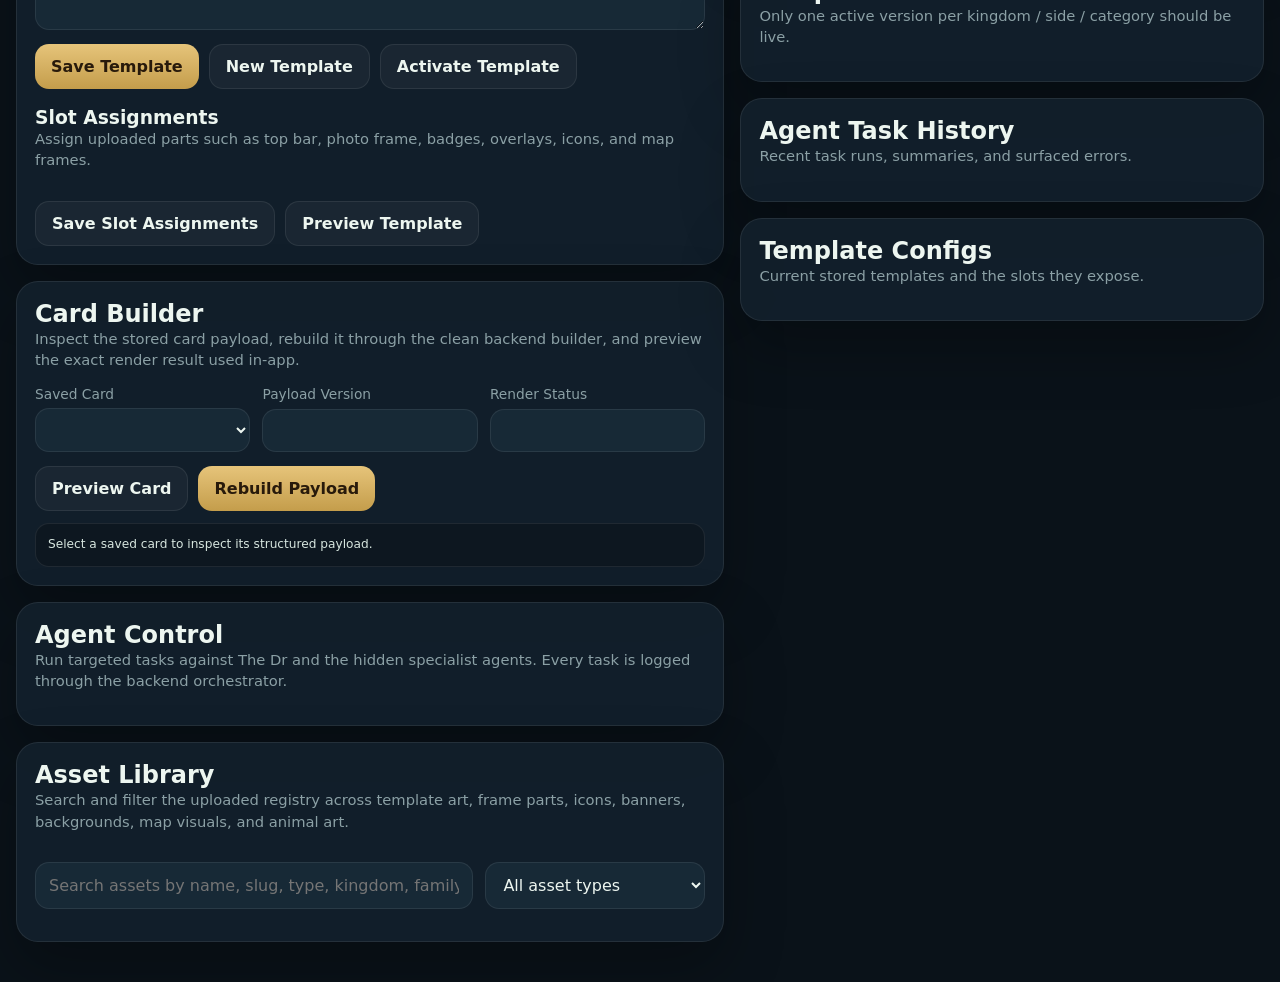
==== commit 074f19eb: "Clean submission queue states and archive controls" ====
--- a/app/static/admin.html
+++ b/app/static/admin.html
@@ -542,6 +542,34 @@
         <section class="panel">
           <div class="panel-head">
             <div>
+              <h2>Submission Queue</h2>
+              <p>Only active or actionable submissions should stay visible here. Processed items can be archived out of the live queue safely.</p>
+            </div>
+            <div class="toolbar" style="margin-top:0">
+              <button class="btn btn-secondary" type="button" id="clear-processed-btn">Clear Processed</button>
+              <button class="btn btn-secondary" type="button" id="clear-cleared-btn">Clear Cleared</button>
+              <button class="btn btn-secondary" type="button" id="clear-manual-btn">Clear Manual Review</button>
+              <button class="btn btn-secondary" type="button" id="clear-all-completed-btn">Clear All Completed</button>
+            </div>
+          </div>
+          <div class="status-box" id="submission-queue-status"></div>
+          <div class="error-box" id="submission-queue-error"></div>
+          <div class="section-row" id="submission-count-summary"></div>
+        </section>
+
+        <section class="panel">
+          <div class="panel-head">
+            <div>
+              <h2>Active Queue</h2>
+              <p>Pending or currently processing requests that still need system attention.</p>
+            </div>
+          </div>
+          <div class="review-list" id="submission-active-list"></div>
+        </section>
+
+        <section class="panel">
+          <div class="panel-head">
+            <div>
               <h2>Cleared Requests</h2>
               <p>Submission requests at or above the authenticity threshold.</p>
             </div>
@@ -568,6 +596,16 @@
           </div>
           <div class="error-box" id="submission-error"></div>
           <div class="task-log" id="submission-detail"></div>
+        </section>
+
+        <section class="panel">
+          <div class="panel-head">
+            <div>
+              <h2>Completed / Archived</h2>
+              <p>Approved, rejected, completed, and archived request history stays here and out of the live queue.</p>
+            </div>
+          </div>
+          <div class="review-list" id="submission-archive-list"></div>
         </section>
 
         <section class="panel">
@@ -622,7 +660,7 @@
       assets: [],
       samples: [],
       slotRules: [],
-      submissions: { cleared: [], manual_review: [] },
+      submissions: { active: [], cleared: [], manual_review: [], completed: [], archived: [], counts: {} },
       selectedTemplateId: null,
       selectedBuilderCardId: null,
       selectedSubmissionId: null,
@@ -903,14 +941,50 @@
         </article>`;
     }
 
+    function submissionStateDefaults() {
+      return { active: [], cleared: [], manual_review: [], completed: [], archived: [], counts: {} };
+    }
+
+    function allSubmissionItems() {
+      return []
+        .concat(state.submissions.active || [])
+        .concat(state.submissions.cleared || [])
+        .concat(state.submissions.manual_review || [])
+        .concat(state.submissions.completed || [])
+        .concat(state.submissions.archived || []);
+    }
+
+    function renderSubmissionCounts() {
+      const counts = state.submissions.counts || {};
+      $('submission-count-summary').innerHTML = [
+        { key: 'active', label: 'Active Queue' },
+        { key: 'cleared', label: 'Cleared Requests' },
+        { key: 'manual_review', label: 'Manual Review' },
+        { key: 'completed', label: 'Completed' },
+        { key: 'archived', label: 'Archived' },
+      ].map(item => `
+        <div class="section-chip">
+          <strong>${counts[item.key] || 0}</strong>
+          <div>${esc(item.label)}</div>
+        </div>
+      `).join('');
+    }
+
     function renderSubmissionQueues() {
+      renderSubmissionCounts();
+      $('submission-active-list').innerHTML = (state.submissions.active || []).map(submissionCardHtml).join('') || '<div class="muted">No active verification items right now.</div>';
       $('submission-cleared-list').innerHTML = (state.submissions.cleared || []).map(submissionCardHtml).join('') || '<div class="muted">No cleared requests yet.</div>';
       $('submission-review-list').innerHTML = (state.submissions.manual_review || []).map(submissionCardHtml).join('') || '<div class="muted">No manual review requests right now.</div>';
+      $('submission-archive-list').innerHTML = []
+        .concat(state.submissions.completed || [])
+        .concat(state.submissions.archived || [])
+        .map(submissionCardHtml)
+        .join('') || '<div class="muted">No completed or archived request history yet.</div>';
     }
 
     function renderSubmissionDetail(item) {
       if (!item) {
-        $('submission-detail').innerHTML = '<div class="muted">Select a cleared or manual-review request to inspect the full verification report.</div>';
+        $('submission-detail').innerHTML = '<div class="muted">Select any request to inspect the verification report, decision history, and queue state.</div>';
         return;
       }
       $('submission-detail').innerHTML = `
@@ -945,6 +1019,36 @@
             <button class="btn btn-secondary" type="button" onclick="decideSubmission(${item.id}, 'mark_suspicious')">Mark Suspicious</button>
           </div>
         </article>`;
+    }
+
+    async function clearSubmissionScope(scope, label) {
+      $('submission-queue-error').classList.remove('visible');
+      $('submission-queue-status').classList.remove('visible');
+      try {
+        const preview = await fetchJson('/admin/submissions/clear', {
+          method: 'POST',
+          headers: { 'Content-Type': 'application/json' },
+          body: JSON.stringify({ scope, dry_run: true, mode: 'archive' }),
+        });
+        const count = Number(preview.count || 0);
+        if (!count) {
+          showBox('submission-queue-status', `No ${label.toLowerCase()} items are ready to clear.`);
+          return;
+        }
+        const confirmed = window.confirm(`Archive ${count} ${label.toLowerCase()} item${count === 1 ? '' : 's'}? Active and processing items will be left alone.`);
+        if (!confirmed) return;
+        const result = await fetchJson('/admin/submissions/clear', {
+          method: 'POST',
+          headers: { 'Content-Type': 'application/json' },
+          body: JSON.stringify({ scope, dry_run: false, mode: 'archive' }),
+        });
+        const archived = Number(result.count || count);
+        showBox('submission-queue-status', `Archived ${archived} ${label.toLowerCase()} item${archived === 1 ? '' : 's'}.`);
+        await boot();
+      } catch (error) {
+        $('submission-queue-error').textContent = error.message || 'Could not clear queue items';
+        $('submission-queue-error').classList.add('visible');
+      }
     }
 
     function renderAssetSections() {
@@ -1155,12 +1259,16 @@
       state.assets = data.assets || [];
       state.samples = data.samples || [];
       state.slotRules = data.slot_rules || [];
-      state.submissions = data.submissions || { cleared: [], manual_review: [] };
+      state.submissions = { ...submissionStateDefaults(), ...(data.submissions || {}) };
       state.agentDashboard = data.agents || { agents: [], recent_tasks: [], review_queue: [] };
       if (!state.selectedTemplateId && state.templates[0]) state.selectedTemplateId = state.templates[0].id;
       if (!state.selectedBuilderCardId && state.samples[0]) state.selectedBuilderCardId = state.samples[0].id;
-      if (!state.selectedSubmissionId) {
-        const firstSubmission = state.submissions.manual_review[0] || state.submissions.cleared[0];
+      if (!allSubmissionItems().some(item => item.id === state.selectedSubmissionId)) {
+        const firstSubmission = state.submissions.active[0]
+          || state.submissions.manual_review[0]
+          || state.submissions.cleared[0]
+          || state.submissions.completed[0]
+          || state.submissions.archived[0];
         state.selectedSubmissionId = firstSubmission ? firstSubmission.id : null;
       }
       $('admin-user-pill').textContent = state.user.email;
@@ -1282,6 +1390,10 @@
     });
     $('builder-preview-btn').addEventListener('click', () => { loadBuilderCardPreview(false).catch(() => {}); });
     $('builder-rebuild-btn').addEventListener('click', () => { loadBuilderCardPreview(true).catch(() => {}); });
+    $('clear-processed-btn').addEventListener('click', () => { clearSubmissionScope('processed', 'Processed').catch(() => {}); });
+    $('clear-cleared-btn').addEventListener('click', () => { clearSubmissionScope('cleared', 'Cleared Requests').catch(() => {}); });
+    $('clear-manual-btn').addEventListener('click', () => { clearSubmissionScope('manual_review', 'Manual Review').catch(() => {}); });
+    $('clear-all-completed-btn').addEventListener('click', () => { clearSubmissionScope('all_completed', 'Completed').catch(() => {}); });
     $('activate-template-btn').addEventListener('click', () => {
       const template = currentTemplate();
       if (template) activateTemplate(template.id);
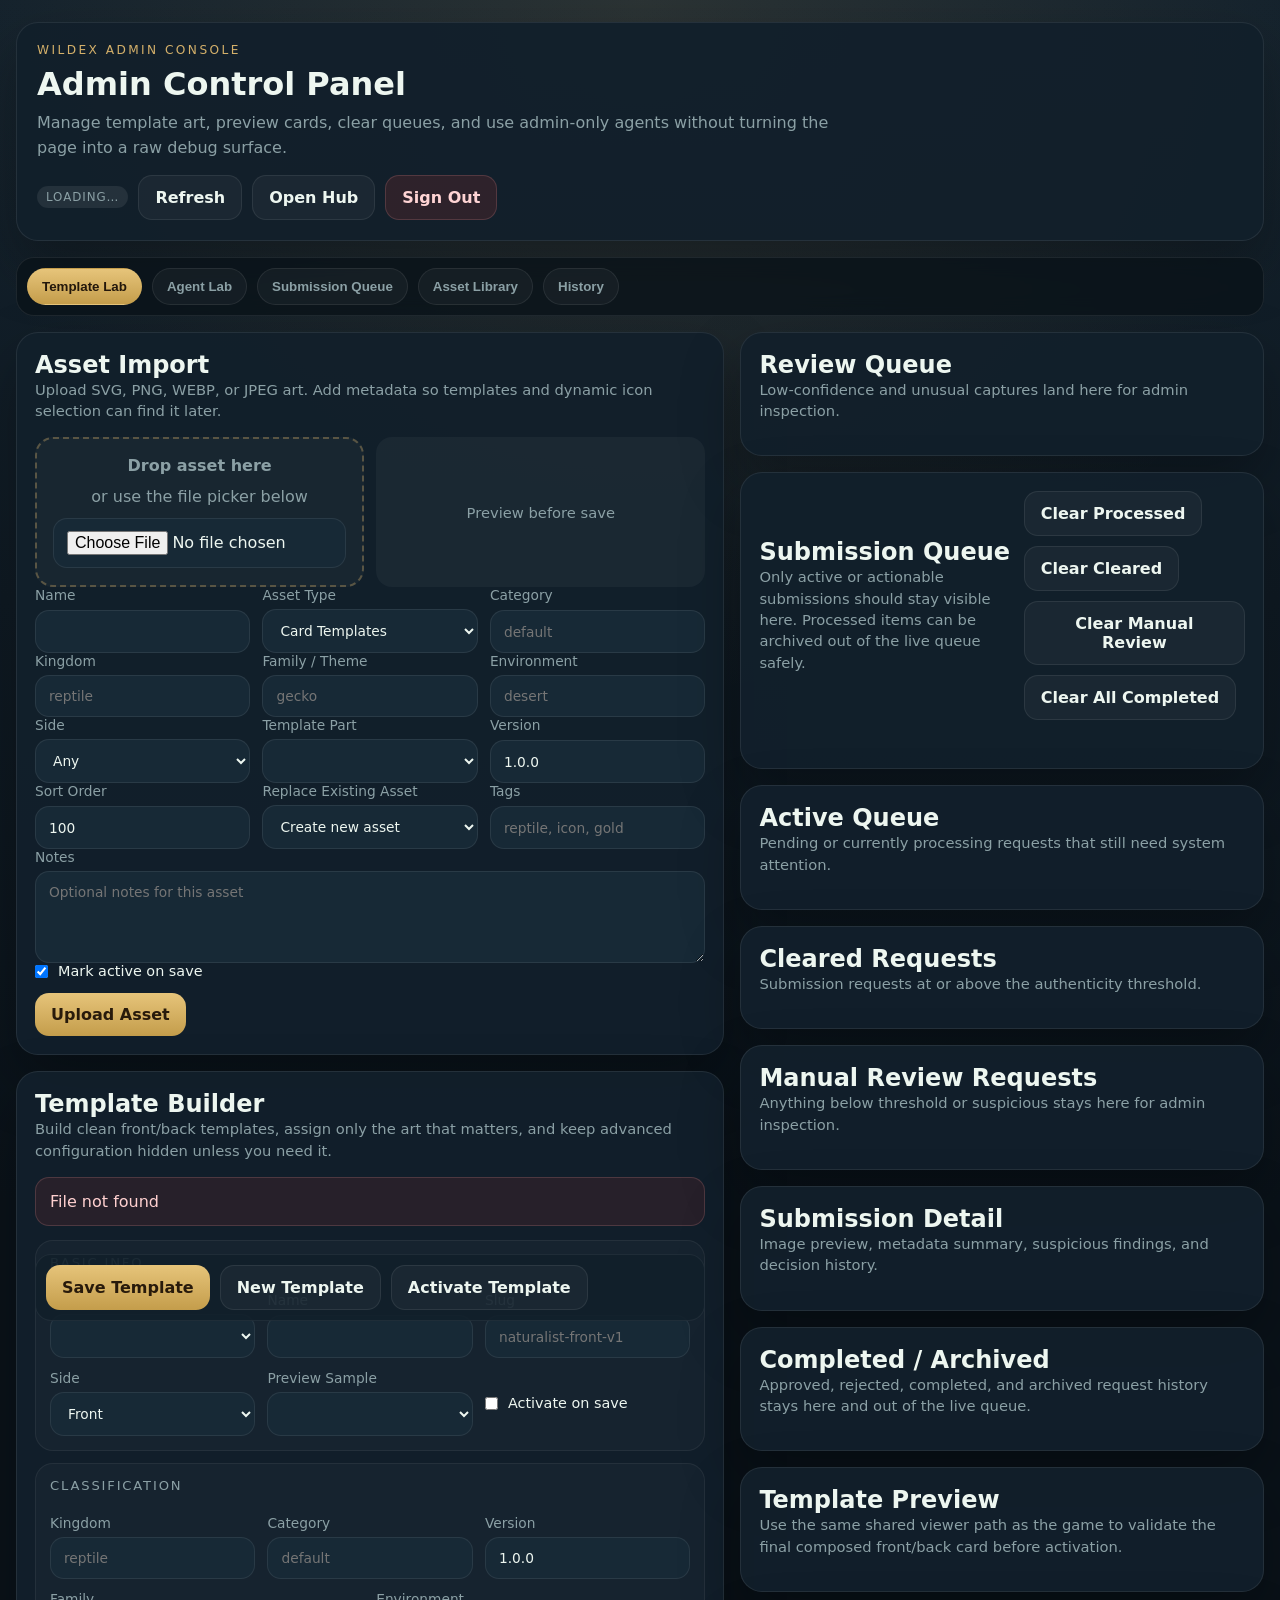
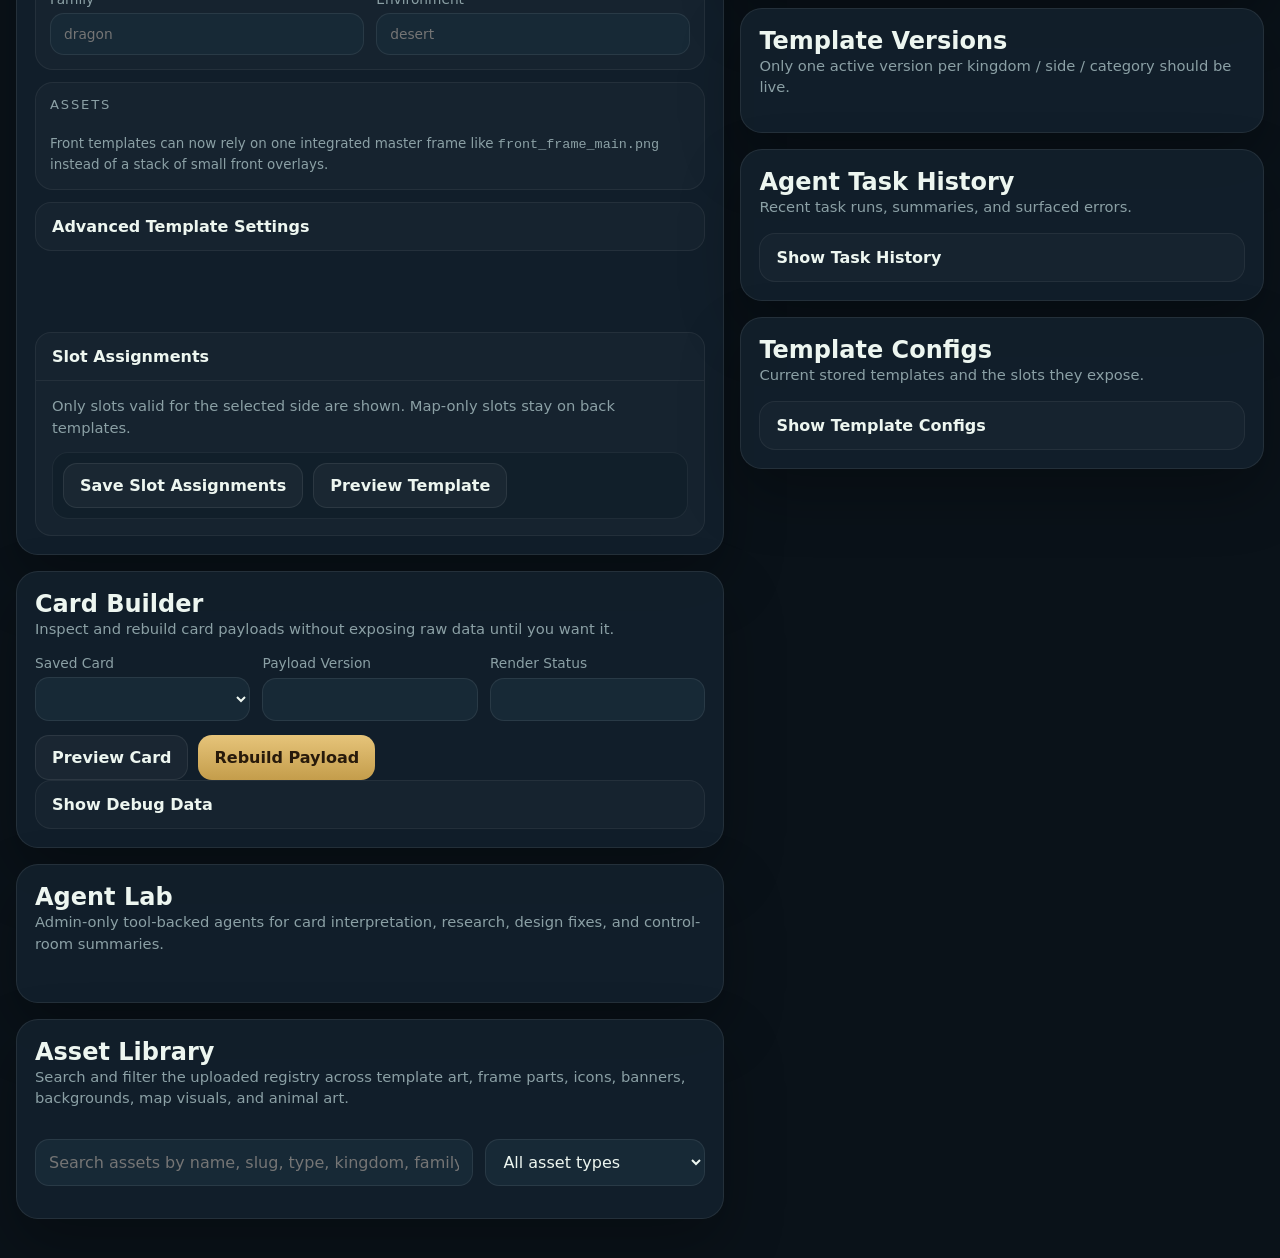
==== commit 71444686: "Clean up admin UI and add agent lab" ====
--- a/app/static/admin.html
+++ b/app/static/admin.html
@@ -72,8 +72,36 @@
       gap: 16px;
       align-items: start;
     }
+    .admin-nav {
+      position: sticky;
+      top: 8px;
+      z-index: 20;
+      display: flex;
+      gap: 10px;
+      flex-wrap: wrap;
+      padding: 10px;
+      background: rgba(10,18,25,.78);
+      backdrop-filter: blur(10px);
+      border: 1px solid var(--line);
+      border-radius: 18px;
+    }
+    .nav-chip {
+      border: 1px solid var(--line);
+      background: rgba(255,255,255,.04);
+      color: var(--muted);
+      border-radius: 999px;
+      padding: 10px 14px;
+      font-weight: 700;
+      cursor: pointer;
+    }
+    .nav-chip.active {
+      color: #23170b;
+      background: linear-gradient(180deg, #e6c47a, #c49d4b);
+      border-color: transparent;
+    }
     .stack { display: grid; gap: 16px; }
     .panel { padding: 18px; }
+    .panel.compact { padding: 16px; }
     .panel-head {
       display: flex;
       justify-content: space-between;
@@ -81,6 +109,51 @@
       gap: 10px;
       margin-bottom: 16px;
     }
+    .subhead {
+      margin-bottom: 10px;
+      color: var(--muted);
+      font-size: .82rem;
+      text-transform: uppercase;
+      letter-spacing: .14em;
+    }
+    .field-group {
+      display: grid;
+      gap: 12px;
+      padding: 14px;
+      border: 1px solid rgba(255,255,255,.06);
+      border-radius: 18px;
+      background: rgba(255,255,255,.025);
+      margin-bottom: 12px;
+    }
+    .field-group > h3,
+    .field-group > h4 { margin: 0; font-size: .95rem; }
+    .field-group > p { color: var(--muted); font-size: .84rem; line-height: 1.5; }
+    details.collapse,
+    details.debug-panel {
+      border: 1px solid rgba(255,255,255,.06);
+      border-radius: 16px;
+      background: rgba(255,255,255,.025);
+      overflow: hidden;
+    }
+    details.collapse + details.collapse,
+    details.debug-panel + details.debug-panel { margin-top: 10px; }
+    details.collapse summary,
+    details.debug-panel summary {
+      list-style: none;
+      cursor: pointer;
+      padding: 14px 16px;
+      font-weight: 700;
+      color: var(--text);
+      display: flex;
+      align-items: center;
+      justify-content: space-between;
+      gap: 12px;
+    }
+    details.collapse summary::-webkit-details-marker,
+    details.debug-panel summary::-webkit-details-marker { display: none; }
+    details.collapse[open] summary,
+    details.debug-panel[open] summary { border-bottom: 1px solid rgba(255,255,255,.06); }
+    .collapse-body { padding: 14px 16px 16px; }
     .panel-head p, .muted {
       color: var(--muted);
       font-size: .92rem;
@@ -168,6 +241,15 @@
       gap: 10px;
       margin-top: 14px;
     }
+    .toolbar.sticky-mobile {
+      position: sticky;
+      bottom: 10px;
+      padding: 10px;
+      background: rgba(18,32,43,.92);
+      border: 1px solid rgba(255,255,255,.06);
+      border-radius: 16px;
+      z-index: 4;
+    }
     .template-list, .asset-grid, .version-list, .agent-grid, .task-log, .review-list {
       display: grid;
       gap: 10px;
@@ -185,6 +267,28 @@
       background: rgba(255,255,255,.03);
     }
     .agent-grid { grid-template-columns: repeat(auto-fit, minmax(240px, 1fr)); }
+    .agent-tabs {
+      display: flex;
+      gap: 10px;
+      flex-wrap: wrap;
+      margin-bottom: 14px;
+    }
+    .agent-tab {
+      border: 1px solid var(--line);
+      background: rgba(255,255,255,.04);
+      color: var(--muted);
+      border-radius: 999px;
+      padding: 10px 14px;
+      font-weight: 700;
+      cursor: pointer;
+    }
+    .agent-tab.active {
+      color: #23170b;
+      background: linear-gradient(180deg, #e6c47a, #c49d4b);
+      border-color: transparent;
+    }
+    .agent-lab-panel { display: none; }
+    .agent-lab-panel.active { display: block; }
     .agent-meta {
       color: var(--muted);
       font-size: .84rem;
@@ -201,6 +305,36 @@
       line-height: 1.45;
       white-space: pre-wrap;
       word-break: break-word;
+    }
+    .agent-history {
+      display: grid;
+      gap: 8px;
+      margin-top: 12px;
+    }
+    .agent-history-item {
+      border-radius: 12px;
+      padding: 10px 12px;
+      background: rgba(0,0,0,.16);
+      border: 1px solid rgba(255,255,255,.06);
+    }
+    .agent-history-item header {
+      display: flex;
+      justify-content: space-between;
+      gap: 8px;
+      margin-bottom: 6px;
+      align-items: center;
+    }
+    .agent-history-item .muted {
+      font-size: .74rem;
+      line-height: 1.35;
+    }
+    .agent-history-empty {
+      margin-top: 12px;
+      padding: 10px 12px;
+      border-radius: 12px;
+      background: rgba(0,0,0,.14);
+      color: var(--muted);
+      font-size: .78rem;
     }
     .code-box {
       margin-top: 12px;
@@ -215,6 +349,25 @@
       overflow: auto;
       max-height: 340px;
     }
+    .tool-list {
+      display: flex;
+      flex-wrap: wrap;
+      gap: 8px;
+    }
+    .tool-chip {
+      border-radius: 999px;
+      background: rgba(255,255,255,.05);
+      border: 1px solid rgba(255,255,255,.08);
+      color: var(--muted);
+      padding: 6px 10px;
+      font-size: .76rem;
+    }
+    .context-grid {
+      display: grid;
+      grid-template-columns: repeat(2, minmax(0, 1fr));
+      gap: 10px;
+    }
+    .dev-hidden { display: none; }
     .slot-meta {
       display: block;
       margin-top: 4px;
@@ -314,10 +467,11 @@
       .layout { grid-template-columns: 1fr; }
     }
     @media (max-width: 720px) {
-      .grid-2, .grid-3, .search-row { grid-template-columns: 1fr; }
+      .grid-2, .grid-3, .search-row, .context-grid { grid-template-columns: 1fr; }
       .hero { align-items: start; }
       .shell { padding: 14px 10px 28px; }
       .panel { padding: 15px; }
+      .admin-nav { top: 4px; }
     }
   </style>
 </head>
@@ -326,8 +480,8 @@
     <section class="hero">
       <div>
         <div class="eyebrow">WildEx Admin Console</div>
-        <h1>Templates, Art, and Preview Control</h1>
-        <p>Upload card art, icons, frame pieces, map assets, and template layers directly through the app. Assign assets to slots, preview the result against a real card, then activate the template version without changing the repo.</p>
+        <h1>Admin Control Panel</h1>
+        <p>Manage template art, preview cards, clear queues, and use admin-only agents without turning the page into a raw debug surface.</p>
       </div>
       <div class="actions">
         <div class="pill" id="admin-user-pill">Loading…</div>
@@ -335,6 +489,14 @@
         <button class="btn btn-secondary" id="open-hub-btn" type="button">Open Hub</button>
         <button class="btn btn-danger" id="logout-btn" type="button">Sign Out</button>
       </div>
+    </section>
+
+    <section class="admin-nav" id="admin-nav">
+      <button class="nav-chip active" type="button" data-nav="templates">Template Lab</button>
+      <button class="nav-chip" type="button" data-nav="agents">Agent Lab</button>
+      <button class="nav-chip" type="button" data-nav="submissions">Submission Queue</button>
+      <button class="nav-chip" type="button" data-nav="assets">Asset Library</button>
+      <button class="nav-chip" type="button" data-nav="history">History</button>
     </section>
 
     <div class="layout">
@@ -408,72 +570,87 @@
           </form>
         </section>
 
-        <section class="panel">
+        <section class="panel" id="template-lab-panel">
           <div class="panel-head">
             <div>
               <h2>Template Builder</h2>
-              <p>Pick a template version, assign art to slots, preview it against a sample card, then activate it.</p>
+              <p>Build clean front/back templates, assign only the art that matters, and keep advanced configuration hidden unless you need it.</p>
             </div>
           </div>
           <div class="status-box" id="template-status"></div>
           <div class="error-box" id="template-error"></div>
           <form id="template-form">
-            <div class="grid-3">
-              <label>Template<select id="template-picker"></select></label>
-              <label>Name<input id="template-name"></label>
-              <label>Slug<input id="template-slug" placeholder="reptile-front-common"></label>
-            </div>
-            <div class="grid-3">
-              <label>Kingdom<input id="template-kingdom" placeholder="reptile"></label>
-              <label>Side
-                <select id="template-side">
-                  <option value="front">Front</option>
-                  <option value="back">Back</option>
-                </select>
-              </label>
-              <label>Version<input id="template-version" value="1.0.0"></label>
-            </div>
-            <div class="grid-3">
-              <label>Category<input id="template-category" placeholder="default"></label>
-              <label>Family<input id="template-family" placeholder="dragon"></label>
-              <label>Environment<input id="template-environment" placeholder="desert"></label>
-            </div>
-            <div class="grid-3">
-              <label>Base Asset Path<input id="template-asset-path" placeholder="/static/card_templates/..."></label>
-              <label>Layout Key<input id="template-layout-key" placeholder="master-front"></label>
-              <label>Preview Sample
-                <select id="preview-sample-select"></select>
-              </label>
-            </div>
-            <div class="grid-2">
-              <label>Label<input id="template-label"></label>
-              <label class="checkbox"><input id="template-active" type="checkbox"> Activate on save</label>
-            </div>
-            <label>Notes<textarea id="template-notes"></textarea></label>
-            <div class="toolbar">
+            <div class="field-group">
+              <div class="subhead">Basic Info</div>
+              <div class="grid-3">
+                <label>Template<select id="template-picker"></select></label>
+                <label>Name<input id="template-name"></label>
+                <label>Slug<input id="template-slug" placeholder="naturalist-front-v1"></label>
+              </div>
+              <div class="grid-3">
+                <label>Side
+                  <select id="template-side">
+                    <option value="front">Front</option>
+                    <option value="back">Back</option>
+                  </select>
+                </label>
+                <label>Preview Sample
+                  <select id="preview-sample-select"></select>
+                </label>
+                <label class="checkbox"><input id="template-active" type="checkbox"> Activate on save</label>
+              </div>
+            </div>
+            <div class="field-group">
+              <div class="subhead">Classification</div>
+              <div class="grid-3">
+                <label>Kingdom<input id="template-kingdom" placeholder="reptile"></label>
+                <label>Category<input id="template-category" placeholder="default"></label>
+                <label>Version<input id="template-version" value="1.0.0"></label>
+              </div>
+              <div class="grid-2">
+                <label>Family<input id="template-family" placeholder="dragon"></label>
+                <label>Environment<input id="template-environment" placeholder="desert"></label>
+              </div>
+            </div>
+            <div class="field-group">
+              <div class="subhead">Assets</div>
+              <p>Front templates can now rely on one integrated master frame like <code>front_frame_main.png</code> instead of a stack of small front overlays.</p>
+            </div>
+            <details class="collapse">
+              <summary>Advanced Template Settings</summary>
+              <div class="collapse-body">
+                <div class="grid-3">
+                  <label>Base Asset Path<input id="template-asset-path" placeholder="/static/card_templates/..."></label>
+                  <label>Layout Key<input id="template-layout-key" placeholder="master-front"></label>
+                  <label>Label<input id="template-label"></label>
+                </div>
+                <label>Notes<textarea id="template-notes"></textarea></label>
+              </div>
+            </details>
+            <div class="toolbar sticky-mobile">
               <button class="btn btn-primary" type="submit">Save Template</button>
               <button class="btn btn-secondary" type="button" id="new-template-btn">New Template</button>
               <button class="btn btn-secondary" type="button" id="activate-template-btn">Activate Template</button>
             </div>
           </form>
-          <div class="panel-head" style="margin-top:18px">
-            <div>
-              <h3>Slot Assignments</h3>
-              <p>Assign uploaded parts such as top bar, photo frame, badges, overlays, icons, and map frames.</p>
-            </div>
-          </div>
-          <form id="slot-form" class="slot-grid"></form>
-          <div class="toolbar">
-            <button class="btn btn-secondary" type="button" id="save-slots-btn">Save Slot Assignments</button>
-            <button class="btn btn-secondary" type="button" id="preview-template-btn">Preview Template</button>
-          </div>
+          <details class="collapse" open>
+            <summary>Slot Assignments</summary>
+            <div class="collapse-body">
+              <p class="muted">Only slots valid for the selected side are shown. Map-only slots stay on back templates.</p>
+              <form id="slot-form" class="slot-grid"></form>
+              <div class="toolbar sticky-mobile">
+                <button class="btn btn-secondary" type="button" id="save-slots-btn">Save Slot Assignments</button>
+                <button class="btn btn-secondary" type="button" id="preview-template-btn">Preview Template</button>
+              </div>
+            </div>
+          </details>
         </section>
 
         <section class="panel">
           <div class="panel-head">
             <div>
               <h2>Card Builder</h2>
-              <p>Inspect the stored card payload, rebuild it through the clean backend builder, and preview the exact render result used in-app.</p>
+              <p>Inspect and rebuild card payloads without exposing raw data until you want it.</p>
             </div>
           </div>
           <div class="status-box" id="builder-status"></div>
@@ -489,20 +666,26 @@
             <button class="btn btn-secondary" type="button" id="builder-preview-btn">Preview Card</button>
             <button class="btn btn-primary" type="button" id="builder-rebuild-btn">Rebuild Payload</button>
           </div>
-          <div class="code-box" id="builder-payload-box">Select a saved card to inspect its structured payload.</div>
+          <details class="debug-panel">
+            <summary>Show Debug Data</summary>
+            <div class="collapse-body">
+              <div class="code-box" id="builder-payload-box">Select a saved card to inspect its structured payload.</div>
+            </div>
+          </details>
         </section>
 
-        <section class="panel">
+        <section class="panel" id="agent-lab-panel">
           <div class="panel-head">
             <div>
-              <h2>Agent Control</h2>
-              <p>Run targeted tasks against The Dr and the hidden specialist agents. Every task is logged through the backend orchestrator.</p>
-            </div>
-          </div>
+              <h2>Agent Lab</h2>
+              <p>Admin-only tool-backed agents for card interpretation, research, design fixes, and control-room summaries.</p>
+            </div>
+          </div>
+          <div class="agent-tabs" id="agent-tabs"></div>
           <div class="agent-grid" id="agent-grid"></div>
         </section>
 
-        <section class="panel">
+        <section class="panel" id="assets-panel">
           <div class="panel-head">
             <div>
               <h2>Asset Library</h2>
@@ -539,7 +722,7 @@
           <div class="review-list" id="review-list"></div>
         </section>
 
-        <section class="panel">
+        <section class="panel" id="submission-queue-panel">
           <div class="panel-head">
             <div>
               <h2>Submission Queue</h2>
@@ -636,7 +819,12 @@
               <p>Recent task runs, summaries, and surfaced errors.</p>
             </div>
           </div>
-          <div class="task-log" id="agent-task-log"></div>
+          <details class="debug-panel">
+            <summary>Show Task History</summary>
+            <div class="collapse-body">
+              <div class="task-log" id="agent-task-log"></div>
+            </div>
+          </details>
         </section>
 
         <section class="panel">
@@ -646,7 +834,12 @@
               <p>Current stored templates and the slots they expose.</p>
             </div>
           </div>
-          <div class="template-list" id="template-list"></div>
+          <details class="debug-panel">
+            <summary>Show Template Configs</summary>
+            <div class="collapse-body">
+              <div class="template-list" id="template-list"></div>
+            </div>
+          </details>
         </section>
       </div>
     </div>
@@ -665,6 +858,54 @@
       selectedBuilderCardId: null,
       selectedSubmissionId: null,
       agentDashboard: { agents: [], recent_tasks: [], review_queue: [] },
+      activeAgentPanel: 'dr',
+    };
+
+    const AGENT_LAB = {
+      dr: {
+        backend: 'dr',
+        label: 'Dr',
+        description: 'Field-biologist assistant for card explanation, feeding, biome fit, and next-step advice.',
+        tools: ['get_card', 'get_species_record', 'get_player_collection', 'get_hungry_cards', 'get_biome_progress'],
+        taskTypes: [
+          { value: 'player_help', label: 'Card Explain' },
+        ],
+        placeholder: 'Explain this card, give feeding advice, suggest biome fit, or tell me what the player should do next.',
+      },
+      research: {
+        backend: 'research',
+        label: 'Research',
+        description: 'Checks species facts, compares card text to known data, and flags weak wording.',
+        tools: ['get_card', 'search_species', 'get_species_record', 'compare_card_to_species_data', 'mark_needs_fix', 'queue_for_review'],
+        taskTypes: [
+          { value: 'confirm_consensus_identification', label: 'Verify Species Data' },
+          { value: 'inspect_candidate_plausibility', label: 'Compare Against Sources' },
+        ],
+        placeholder: 'Verify species data, compare wording, or explain where the current card text conflicts with known sources.',
+      },
+      design: {
+        backend: 'card_builder',
+        label: 'Design',
+        description: 'Inspects template problems, missing assets, preview issues, and slot assignments.',
+        tools: ['list_templates', 'get_template', 'preview_template', 'list_missing_template_assets', 'assign_asset_to_slot', 'get_card'],
+        taskTypes: [
+          { value: 'inspect_card_payload', label: 'Inspect Template Problem' },
+          { value: 'rebuild_card_payload', label: 'Rebuild Preview Payload' },
+          { value: 'build_card_payload', label: 'Explain Slot Content' },
+        ],
+        placeholder: 'Explain a broken preview, missing asset, duplicated layer, or what should be assigned to each slot.',
+      },
+      director: {
+        backend: 'director',
+        label: 'Director',
+        description: 'Summarizes what is blocked, what matters most, and where admin attention should go next.',
+        tools: ['list_cards_needing_review', 'list_templates', 'list_cards_missing_audio', 'list_missing_template_assets', 'queue_for_review', 'get_card'],
+        taskTypes: [
+          { value: 'overview', label: 'Overview' },
+          { value: 'summarize_workload', label: 'Summarize Workload' },
+        ],
+        placeholder: 'Summarize the highest-priority admin issues, blocked items, and what should be fixed next.',
+      },
     };
 
     function $(id) { return document.getElementById(id); }
@@ -846,45 +1087,127 @@
       `).join('');
     }
 
-    function agentTaskType(agentName) {
-      return {
-        dr: 'player_help',
-        species: 'inspect_species_result',
-        card_builder: 'rebuild_card_payload',
-        map: 'inspect_region_progress',
-        review: 'inspect_review_queue',
-      }[agentName] || 'admin_request';
+    function agentConfig(agentKey) {
+      return AGENT_LAB[agentKey] || {
+        backend: agentKey,
+        label: agentKey,
+        description: '',
+        tools: [],
+        taskTypes: [{ value: 'admin_request', label: 'Admin Request' }],
+        placeholder: `Describe the task or question for ${agentKey}`,
+      };
+    }
+
+    function prettyAgentPayload(payload) {
+      if (payload == null) return 'No response payload.';
+      if (typeof payload === 'string') return payload;
+      if (typeof payload.reply === 'string') {
+        const extra = [];
+        if (Array.isArray(payload.priority_items) && payload.priority_items.length) {
+          extra.push(`Priority items:\n- ${payload.priority_items.join('\n- ')}`);
+        }
+        if (Array.isArray(payload.recommended_actions) && payload.recommended_actions.length) {
+          extra.push(`Recommended actions:\n- ${payload.recommended_actions.join('\n- ')}`);
+        }
+        if (Array.isArray(payload.suggested_actions) && payload.suggested_actions.length) {
+          extra.push(`Suggested actions:\n- ${payload.suggested_actions.join('\n- ')}`);
+        }
+        if (Array.isArray(payload.missing_context) && payload.missing_context.length) {
+          extra.push(`Missing context:\n- ${payload.missing_context.join('\n- ')}`);
+        }
+        if (payload.follow_up) extra.push(`Follow-up:\n${payload.follow_up}`);
+        return [payload.reply].concat(extra).join('\n\n');
+      }
+      return JSON.stringify(payload, null, 2);
+    }
+
+    function agentHistory(agentName) {
+      return (state.agentDashboard.recent_tasks || [])
+        .filter(task => task.agent_name === agentName)
+        .slice(0, 4);
     }
 
     function renderAgents() {
-      $('agent-grid').innerHTML = (state.agentDashboard.agents || []).map(agent => `
-        <article class="agent-card">
-          <header>
-            <div>
-              <strong>${esc(agent.name)}</strong>
-              <div class="muted">${esc(agent.description || '')}</div>
-            </div>
-            <span class="pill active">${esc(agent.status || 'ready')}</span>
-          </header>
-          <div class="agent-meta">
-            Last task: ${esc(agent.last_task?.task_type || 'none')}${agent.last_task?.status ? ` · ${esc(agent.last_task.status)}` : ''}
-            ${agent.last_task?.summary ? `<div>${esc(agent.last_task.summary)}</div>` : ''}
-            ${(agent.recent_errors || []).slice(0, 1).map(item => `<div style="color:#ffd0d0">Recent error: ${esc(item.error)}</div>`).join('')}
-          </div>
-          <label>Context Card
-            <select id="agent-card-${esc(agent.name)}">
-              <option value="">No card context</option>
-              ${(state.samples || []).map(item => `<option value="${item.id}">${esc(item.species_name)}${item.dex_id ? ` · ${esc(item.dex_id)}` : ''}</option>`).join('')}
-            </select>
-          </label>
-          <label>Capture Job ID<input id="agent-capture-${esc(agent.name)}" placeholder="Optional capture job id"></label>
-          <label>Task prompt<textarea id="agent-prompt-${esc(agent.name)}" placeholder="Describe the task or question for ${esc(agent.name)}"></textarea></label>
-          <div class="toolbar">
-            <button class="btn btn-secondary" type="button" onclick="runAgentTask('${esc(agent.name)}')">Run ${esc(agent.name)}</button>
-          </div>
-          <div class="agent-response" id="agent-response-${esc(agent.name)}">No task run yet.</div>
-        </article>
-      `).join('') || '<div class="muted">No agents registered.</div>';
+      $('agent-tabs').innerHTML = Object.entries(AGENT_LAB).map(([key, config]) => `
+        <button class="agent-tab ${state.activeAgentPanel === key ? 'active' : ''}" type="button" data-agent-tab="${esc(key)}">${esc(config.label)}</button>
+      `).join('');
+      $('agent-grid').innerHTML = Object.entries(AGENT_LAB).map(([key, config]) => {
+        const dashboardAgent = (state.agentDashboard.agents || []).find(item => item.name === config.backend) || {};
+        const history = agentHistory(config.backend);
+        return `
+          <article class="agent-card agent-lab-panel ${state.activeAgentPanel === key ? 'active' : ''}" data-agent-panel="${esc(key)}">
+            <header>
+              <div>
+                <strong>${esc(config.label)}</strong>
+                <div class="muted">${esc(config.description || '')}</div>
+              </div>
+              <span class="pill active">Admin Only</span>
+            </header>
+            <div class="agent-meta">
+              Backend: ${esc(config.backend)} · Status: ${esc(dashboardAgent.status || 'ready')}
+              ${dashboardAgent.last_task?.summary ? `<div>${esc(dashboardAgent.last_task.summary)}</div>` : ''}
+              ${(dashboardAgent.recent_errors || []).slice(0, 1).map(item => `<div style="color:#ffd0d0">Recent error: ${esc(item.error)}</div>`).join('')}
+            </div>
+            <div class="field-group">
+              <div class="subhead">Tools</div>
+              <div class="tool-list">${config.tools.map(tool => `<span class="tool-chip">${esc(tool)}</span>`).join('')}</div>
+            </div>
+            <div class="field-group">
+              <div class="subhead">Context</div>
+              <div class="context-grid">
+                <label>Current Card
+                  <select id="agent-card-${esc(key)}">
+                    <option value="">No card context</option>
+                    ${(state.samples || []).map(item => `<option value="${item.id}">${esc(item.species_name)}${item.dex_id ? ` · ${esc(item.dex_id)}` : ''}</option>`).join('')}
+                  </select>
+                </label>
+                <label>Current Template
+                  <select id="agent-template-${esc(key)}">
+                    <option value="">No template context</option>
+                    ${state.templates.map(item => `<option value="${item.id}">${esc(item.label || item.name)} · ${esc(item.side)}</option>`).join('')}
+                  </select>
+                </label>
+                <label>Review Queue Item
+                  <input id="agent-capture-${esc(key)}" placeholder="Capture job id">
+                </label>
+                <label>Submission / Player Item
+                  <input id="agent-submission-${esc(key)}" placeholder="Submission id">
+                </label>
+              </div>
+              <div class="toolbar">
+                <button class="btn btn-secondary" type="button" onclick="useCurrentAgentContext('${esc(key)}')">Use Current Item As Context</button>
+              </div>
+            </div>
+            <label>Task Type
+              <select id="agent-task-${esc(key)}">
+                ${config.taskTypes.map(item => `<option value="${esc(item.value)}">${esc(item.label)}</option>`).join('')}
+              </select>
+            </label>
+            <label>Message<textarea id="agent-prompt-${esc(key)}" placeholder="${esc(config.placeholder)}"></textarea></label>
+            <div class="toolbar">
+              <button class="btn btn-secondary" type="button" onclick="runAgentTask('${esc(key)}')">Run ${esc(config.label)}</button>
+            </div>
+            <div class="agent-response" id="agent-response-${esc(key)}">${esc(prettyAgentPayload(history[0]?.output_payload || history[0]?.error || 'No task run yet.'))}</div>
+            <details class="debug-panel">
+              <summary>Recent Actions</summary>
+              <div class="collapse-body">
+                <div class="agent-history">
+                  ${history.map(task => `
+                    <article class="agent-history-item">
+                      <header>
+                        <strong>${esc(task.task_type || 'task')}</strong>
+                        <span class="pill ${task.status === 'complete' ? 'active' : ''}">${esc(task.status || 'unknown')}</span>
+                      </header>
+                      <div class="muted">${esc(task.created_at || '')}</div>
+                      <div class="task-payload">${esc(prettyAgentPayload(task.output_payload || task.error || task.summary || {}))}</div>
+                    </article>
+                  `).join('') || '<div class="agent-history-empty">No recent tasks for this panel.</div>'}
+                </div>
+              </div>
+            </details>
+          </article>
+        `;
+      }).join('');
     }
 
     function renderTaskHistory() {
@@ -982,6 +1305,19 @@
         .join('') || '<div class="muted">No completed or archived request history yet.</div>';
     }
 
+    function openAdminNav(target) {
+      const mapping = {
+        templates: 'template-lab-panel',
+        agents: 'agent-lab-panel',
+        submissions: 'submission-queue-panel',
+        assets: 'assets-panel',
+        history: 'agent-task-log',
+      };
+      document.querySelectorAll('.nav-chip').forEach(node => node.classList.toggle('active', node.dataset.nav === target));
+      const node = $(mapping[target]);
+      if (node) node.scrollIntoView({ behavior: 'smooth', block: 'start' });
+    }
+
     function renderSubmissionDetail(item) {
       if (!item) {
         $('submission-detail').innerHTML = '<div class="muted">Select any request to inspect the verification report, decision history, and queue state.</div>';
@@ -1003,15 +1339,20 @@
 
 Date/Time Check: ${esc(item.report?.date_time_check_result || 'No date/time result')}
 
-Metadata Summary:
-${esc(JSON.stringify(item.report?.metadata_summary || {}, null, 2))}
-
 Suspicious Findings:
 ${esc((item.report?.suspicious_findings || []).join('\n') || 'None recorded')}
+          </div>
+          <details class="debug-panel" style="margin-top:12px">
+            <summary>Show Debug Data</summary>
+            <div class="collapse-body">
+              <div class="task-payload">Metadata Summary:
+${esc(JSON.stringify(item.report?.metadata_summary || {}, null, 2))}
 
 Decision History:
 ${esc(JSON.stringify(item.decision_history || [], null, 2))}
-          </div>
+              </div>
+            </div>
+          </details>
           <div class="toolbar">
             <button class="btn btn-secondary" type="button" onclick="decideSubmission(${item.id}, 'approve_anyway')">Approve Anyway</button>
             <button class="btn btn-danger" type="button" onclick="decideSubmission(${item.id}, 'reject')">Reject</button>
@@ -1215,30 +1556,70 @@
       fillTemplateForm(template);
       previewTemplate().catch(() => {});
     };
-    window.runAgentTask = async (agentName) => {
-      const prompt = $(`agent-prompt-${agentName}`).value.trim();
-      const cardId = $(`agent-card-${agentName}`).value;
-      const captureJobId = $(`agent-capture-${agentName}`).value.trim();
+    window.useCurrentAgentContext = (agentKey) => {
+      if ($(`agent-card-${agentKey}`) && state.selectedBuilderCardId) {
+        $(`agent-card-${agentKey}`).value = String(state.selectedBuilderCardId);
+      }
+      if ($(`agent-template-${agentKey}`) && state.selectedTemplateId) {
+        $(`agent-template-${agentKey}`).value = String(state.selectedTemplateId);
+      }
+      if ($(`agent-submission-${agentKey}`) && state.selectedSubmissionId) {
+        $(`agent-submission-${agentKey}`).value = String(state.selectedSubmissionId);
+      }
+    };
+    function buildAgentPayload(agentKey, prompt) {
+      const config = agentConfig(agentKey);
+      const agentName = config.backend;
+      const payload = {};
+      if (prompt) {
+        payload.question = prompt;
+        payload.summary = prompt;
+      }
+      if (agentName === 'dr') {
+        payload.mode = $(`agent-task-${agentKey}`).value || 'card_explain';
+      } else if (agentName === 'research') {
+        payload.reasoning = prompt || 'Inspect source support, distribution plausibility, and alternative candidates.';
+        payload.summary = prompt || 'Inspect source support, distribution plausibility, and alternative candidates.';
+      } else if (agentName === 'card_builder') {
+        payload.summary = prompt || 'Rebuild card payload from current source.';
+      } else if (agentName === 'director') {
+        payload.summary = prompt || 'Summarize admin workload and current blockers.';
+      }
+      const selectedCardId = $(`agent-card-${agentKey}`)?.value;
+      if (selectedCardId) payload.card_id = Number(selectedCardId);
+      const selectedTemplateId = $(`agent-template-${agentKey}`)?.value;
+      if (selectedTemplateId) payload.template_id = Number(selectedTemplateId);
+      return payload;
+    }
+    window.runAgentTask = async (agentKey) => {
+      const config = agentConfig(agentKey);
+      const agentName = config.backend;
+      const prompt = $(`agent-prompt-${agentKey}`).value.trim();
+      const cardId = $(`agent-card-${agentKey}`)?.value;
+      const templateId = $(`agent-template-${agentKey}`)?.value;
+      const captureJobId = $(`agent-capture-${agentKey}`)?.value.trim();
+      const submissionId = $(`agent-submission-${agentKey}`)?.value.trim();
+      const taskType = $(`agent-task-${agentKey}`)?.value || config.taskTypes[0]?.value || 'admin_request';
       try {
+        $(`agent-response-${agentKey}`).textContent = 'Running task...';
         const data = await fetchJson('/admin/agents/tasks', {
           method: 'POST',
           headers: { 'Content-Type': 'application/json' },
           body: JSON.stringify({
             agent_name: agentName,
-            task_type: agentTaskType(agentName),
+            task_type: taskType,
             card_id: cardId ? Number(cardId) : null,
+            template_id: templateId ? Number(templateId) : null,
             capture_job_id: captureJobId ? Number(captureJobId) : null,
-            payload: {
-              question: prompt,
-              summary: prompt,
-              region: prompt,
-            },
+            submission_id: submissionId ? Number(submissionId) : null,
+            payload: buildAgentPayload(agentKey, prompt),
           }),
         });
-        $(`agent-response-${agentName}`).textContent = JSON.stringify(data.task.payload || {}, null, 2);
+        $(`agent-response-${agentKey}`).textContent = prettyAgentPayload(data.task.payload || {});
+        $(`agent-prompt-${agentKey}`).value = '';
         await boot();
       } catch (error) {
-        $(`agent-response-${agentName}`).textContent = error.message || 'Agent task failed';
+        $(`agent-response-${agentKey}`).textContent = error.message || 'Agent task failed';
       }
     };
 
@@ -1339,26 +1720,45 @@
       }
     });
 
+    $('template-name').addEventListener('input', () => {
+      if ($('template-slug').value.trim()) return;
+      $('template-slug').value = $('template-name').value.trim().toLowerCase().replace(/[^a-z0-9]+/g, '-').replace(/^-|-$/g, '');
+    });
+    $('template-side').addEventListener('change', () => {
+      const side = $('template-side').value;
+      if (side === 'front') {
+        $('template-layout-key').value = 'master-front';
+        if (!$('template-asset-path').value.trim()) $('template-asset-path').value = '/static/card_templates/shared/front_frame_main.png';
+      } else {
+        $('template-layout-key').value = 'master-back';
+      }
+      populateSlotOptions();
+    });
+
     $('template-form').addEventListener('submit', async (event) => {
       event.preventDefault();
       $('template-error').classList.remove('visible');
+      const derivedSlug = $('template-slug').value.trim() || $('template-name').value.trim().toLowerCase().replace(/[^a-z0-9]+/g, '-').replace(/^-|-$/g, '');
+      const side = $('template-side').value;
+      const layoutKey = $('template-layout-key').value.trim() || (side === 'front' ? 'master-front' : 'master-back');
+      const assetPath = $('template-asset-path').value.trim() || (side === 'front' ? '/static/card_templates/shared/front_frame_main.png' : '');
       const payload = {
         id: state.selectedTemplateId,
         name: $('template-name').value.trim(),
-        slug: $('template-slug').value.trim(),
+        slug: derivedSlug,
         kingdom: $('template-kingdom').value.trim(),
-        side: $('template-side').value,
+        side,
         version: $('template-version').value.trim(),
         category: $('template-category').value.trim(),
         family: $('template-family').value.trim(),
         environment: $('template-environment').value.trim(),
-        asset_path: $('template-asset-path').value.trim(),
-        layout_key: $('template-layout-key').value.trim(),
+        asset_path: assetPath,
+        layout_key: layoutKey,
         preview_card_id: $('preview-sample-select').value ? Number($('preview-sample-select').value) : null,
         label: $('template-label').value.trim(),
         notes: $('template-notes').value.trim(),
         active: $('template-active').checked,
-        config: { layout_key: $('template-layout-key').value.trim() },
+        config: { layout_key: layoutKey },
       };
       try {
         const result = await fetchJson('/admin/templates', {
@@ -1401,10 +1801,24 @@
     $('new-template-btn').addEventListener('click', () => {
       state.selectedTemplateId = null;
       $('template-form').reset();
+      $('template-side').value = 'front';
+      $('template-layout-key').value = 'master-front';
+      $('template-asset-path').value = '/static/card_templates/shared/front_frame_main.png';
       populateSlotOptions();
     });
     $('asset-search').addEventListener('input', renderAssets);
     $('asset-type-filter').addEventListener('change', renderAssets);
+    $('agent-tabs').addEventListener('click', (event) => {
+      const button = event.target.closest('[data-agent-tab]');
+      if (!button) return;
+      state.activeAgentPanel = button.dataset.agentTab;
+      renderAgents();
+    });
+    $('admin-nav').addEventListener('click', (event) => {
+      const button = event.target.closest('[data-nav]');
+      if (!button) return;
+      openAdminNav(button.dataset.nav);
+    });
     $('refresh-btn').addEventListener('click', async () => {
       try {
         await boot();
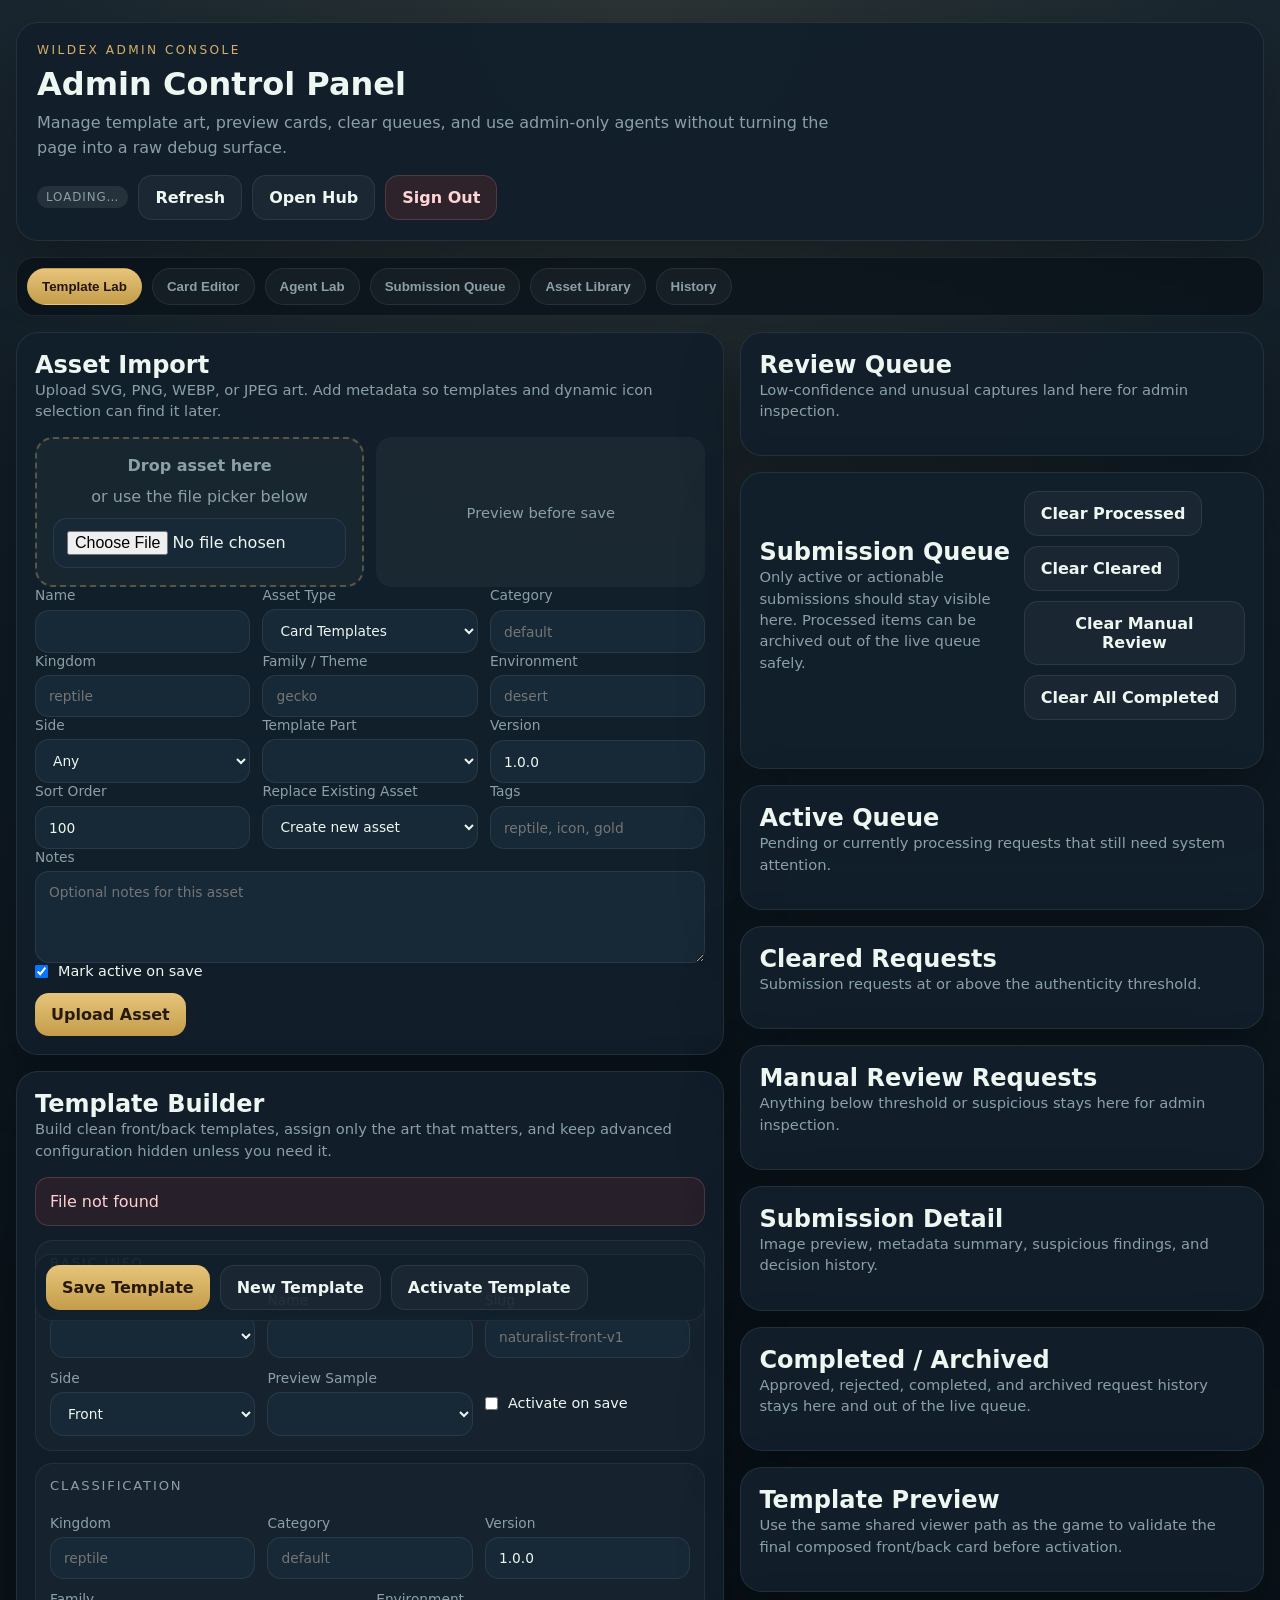
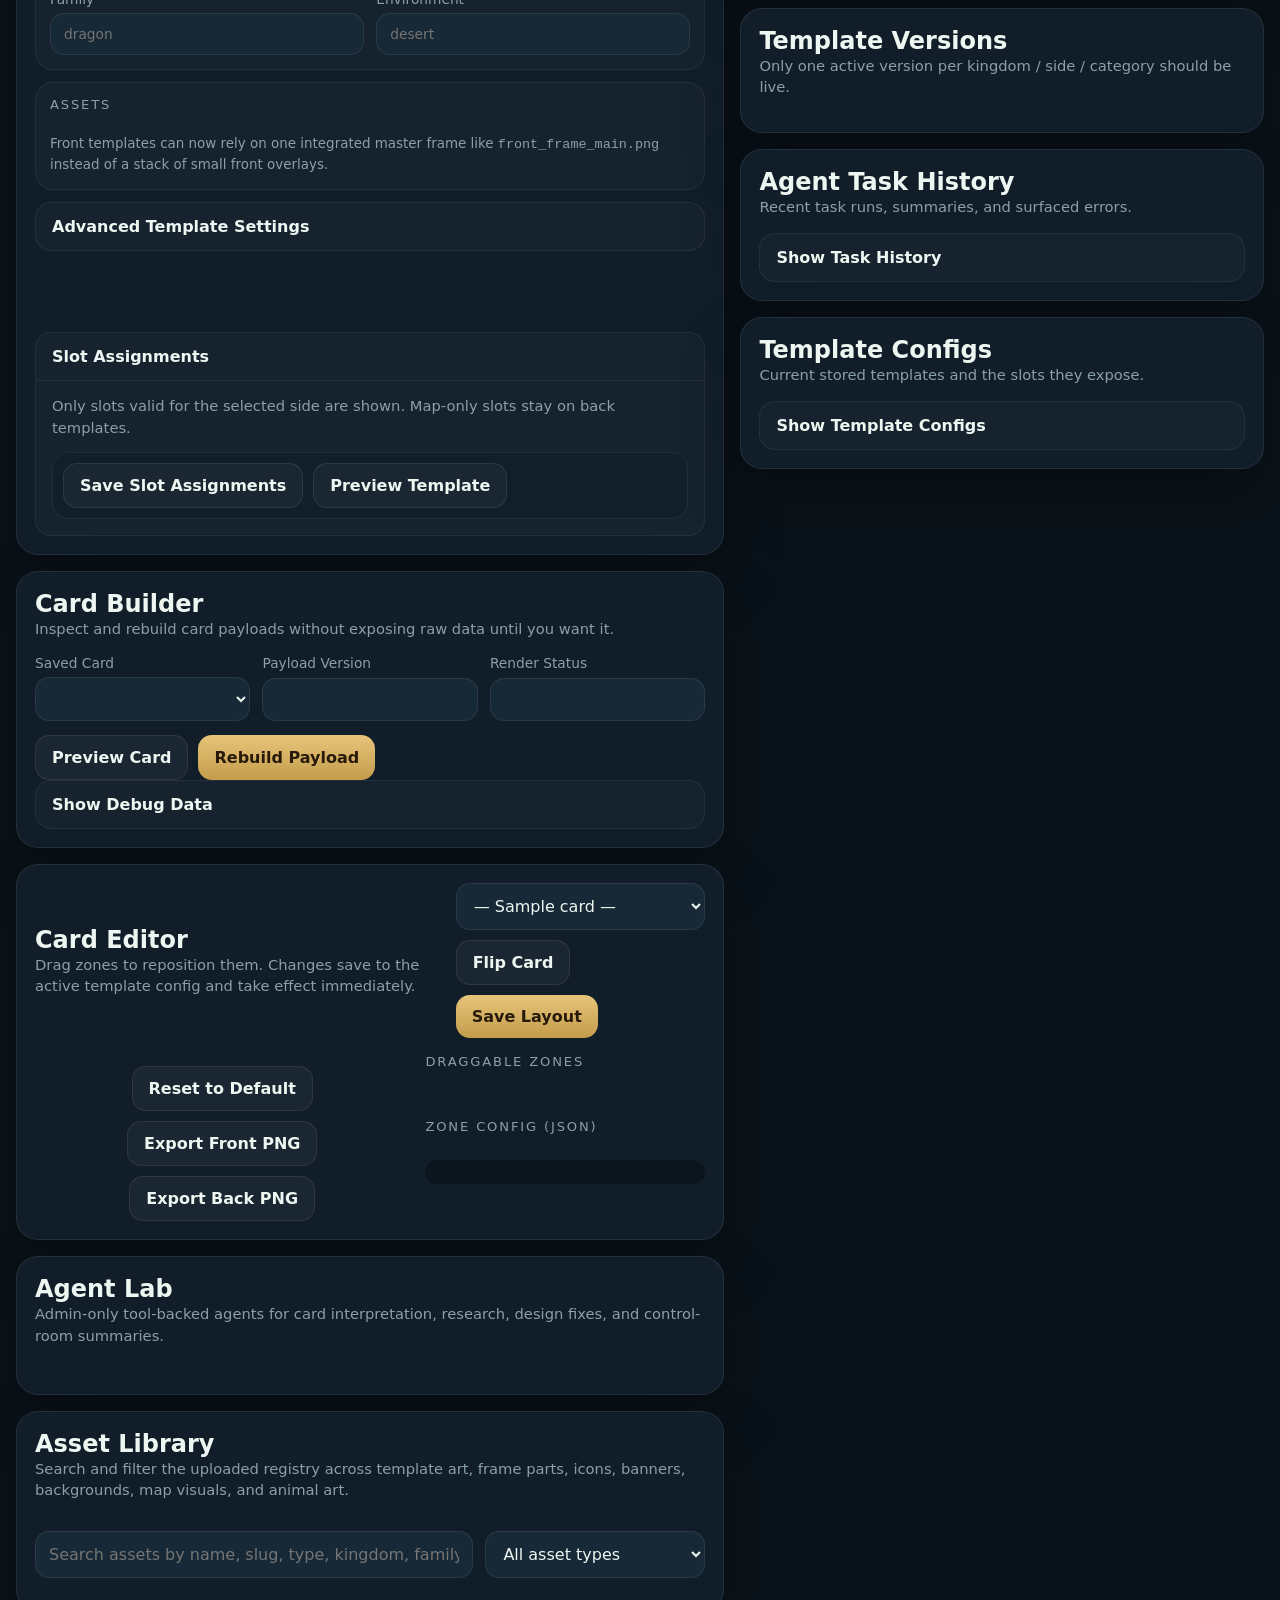
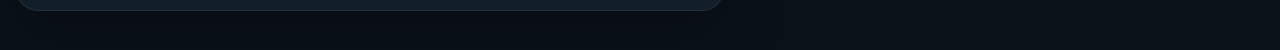
==== commit 5e2c4832: "Redesign cards to portrait format with biome-themed SVG design + card editor - card_renderer.js: Ful" ====
--- a/app/static/admin.html
+++ b/app/static/admin.html
@@ -493,6 +493,7 @@
 
     <section class="admin-nav" id="admin-nav">
       <button class="nav-chip active" type="button" data-nav="templates">Template Lab</button>
+      <button class="nav-chip" type="button" data-nav="card-editor">Card Editor</button>
       <button class="nav-chip" type="button" data-nav="agents">Agent Lab</button>
       <button class="nav-chip" type="button" data-nav="submissions">Submission Queue</button>
       <button class="nav-chip" type="button" data-nav="assets">Asset Library</button>
@@ -672,6 +673,47 @@
               <div class="code-box" id="builder-payload-box">Select a saved card to inspect its structured payload.</div>
             </div>
           </details>
+        </section>
+
+        <section class="panel" id="card-editor-panel">
+          <div class="panel-head">
+            <div>
+              <h2>Card Editor</h2>
+              <p class="muted">Drag zones to reposition them. Changes save to the active template config and take effect immediately.</p>
+            </div>
+            <div class="actions">
+              <select id="editor-card-select" style="min-width:180px">
+                <option value="">— Sample card —</option>
+              </select>
+              <button class="btn btn-secondary" id="editor-flip-btn" type="button">Flip Card</button>
+              <button class="btn btn-primary" id="editor-save-btn" type="button">Save Layout</button>
+            </div>
+          </div>
+          <div class="status-box" id="editor-status"></div>
+          <div class="error-box" id="editor-error"></div>
+
+          <div style="display:grid;grid-template-columns:minmax(0,1fr) 280px;gap:16px;align-items:start">
+            <!-- Card preview + draggable overlay -->
+            <div>
+              <div id="editor-card-wrap" style="position:relative;width:100%;max-width:440px;margin:0 auto;touch-action:none">
+                <div id="editor-card-host"></div>
+                <div id="editor-zones-overlay" style="position:absolute;inset:0;pointer-events:none"></div>
+              </div>
+              <div class="toolbar" style="justify-content:center;margin-top:12px">
+                <button class="btn btn-secondary" id="editor-reset-btn" type="button">Reset to Default</button>
+                <button class="btn btn-secondary" id="editor-export-front-btn" type="button">Export Front PNG</button>
+                <button class="btn btn-secondary" id="editor-export-back-btn" type="button">Export Back PNG</button>
+              </div>
+            </div>
+
+            <!-- Zone list sidebar -->
+            <div class="stack">
+              <div class="subhead">Draggable Zones</div>
+              <div id="editor-zone-list" class="stack" style="gap:8px"></div>
+              <div class="subhead" style="margin-top:8px">Zone Config (JSON)</div>
+              <pre id="editor-zone-json" style="background:rgba(0,0,0,0.3);border-radius:12px;padding:12px;font-size:.72rem;overflow:auto;max-height:240px;color:#90b8a0;margin:0"></pre>
+            </div>
+          </div>
         </section>
 
         <section class="panel" id="agent-lab-panel">
@@ -1308,6 +1350,7 @@
     function openAdminNav(target) {
       const mapping = {
         templates: 'template-lab-panel',
+        'card-editor': 'card-editor-panel',
         agents: 'agent-lab-panel',
         submissions: 'submission-queue-panel',
         assets: 'assets-panel',
@@ -1724,16 +1767,17 @@
       if ($('template-slug').value.trim()) return;
       $('template-slug').value = $('template-name').value.trim().toLowerCase().replace(/[^a-z0-9]+/g, '-').replace(/^-|-$/g, '');
     });
-    $('template-side').addEventListener('change', () => {
-      const side = $('template-side').value;
-      if (side === 'front') {
-        $('template-layout-key').value = 'master-front';
-        if (!$('template-asset-path').value.trim()) $('template-asset-path').value = '/static/card_templates/shared/front_frame_main.png';
-      } else {
-        $('template-layout-key').value = 'master-back';
-      }
-      populateSlotOptions();
-    });
+      $('template-side').addEventListener('change', () => {
+        const side = $('template-side').value;
+        if (side === 'front') {
+          $('template-layout-key').value = 'master-front';
+          if (!$('template-asset-path').value.trim()) $('template-asset-path').value = '/static/card_templates/shared/front_frame_main.png';
+        } else {
+          $('template-layout-key').value = 'master-back';
+          if (!$('template-asset-path').value.trim() || $('template-asset-path').value.includes('front_frame_main.png')) $('template-asset-path').value = '/static/card_templates/shared/back_frame_main.png';
+        }
+        populateSlotOptions();
+      });
 
     $('template-form').addEventListener('submit', async (event) => {
       event.preventDefault();
@@ -1741,7 +1785,7 @@
       const derivedSlug = $('template-slug').value.trim() || $('template-name').value.trim().toLowerCase().replace(/[^a-z0-9]+/g, '-').replace(/^-|-$/g, '');
       const side = $('template-side').value;
       const layoutKey = $('template-layout-key').value.trim() || (side === 'front' ? 'master-front' : 'master-back');
-      const assetPath = $('template-asset-path').value.trim() || (side === 'front' ? '/static/card_templates/shared/front_frame_main.png' : '');
+      const assetPath = $('template-asset-path').value.trim() || (side === 'front' ? '/static/card_templates/shared/front_frame_main.png' : '/static/card_templates/shared/back_frame_main.png');
       const payload = {
         id: state.selectedTemplateId,
         name: $('template-name').value.trim(),
@@ -1838,6 +1882,272 @@
       $('template-error').textContent = error.message || 'Could not load admin dashboard';
       $('template-error').classList.add('visible');
     });
+
+    /* ── Card Editor ─────────────────────────────────────────────── */
+    (function () {
+      const CW = WildExCardRenderer.CARD_W || 750;
+      const CH = WildExCardRenderer.CARD_H || 1050;
+
+      const DEFAULT_ZONES = {
+        front: {
+          photo:      { x: 28/CW,       y: 88/CH,    w: 698/CW,  h: 384/CH,  label: 'Photo',      color: '#c07830' },
+          name:       { x: 375/CW,      y: 530/CH,   w: 660/CW,  h: 50/CH,   label: 'Name',        color: '#e0c050' },
+          stats:      { x: 38/CW,       y: 580/CH,   w: 674/CW,  h: 120/CH,  label: 'Stats',       color: '#50b8e8' },
+          abilities:  { x: 38/CW,       y: 690/CH,   w: 674/CW,  h: 170/CH,  label: 'Abilities',   color: '#90d860' },
+          minimap:    { x: 522/CW,      y: 852/CH,   w: 204/CW,  h: 124/CH,  label: 'Mini Map',    color: '#a888e8' },
+        },
+        back: {
+          thumb:      { x: 524/CW,      y: 88/CH,    w: 204/CW,  h: 224/CH,  label: 'Thumbnail',   color: '#c07830' },
+          about:      { x: 36/CW,       y: 96/CH,    w: 480/CW,  h: 140/CH,  label: 'About Text',  color: '#e0c050' },
+          diet:       { x: 36/CW,       y: 340/CH,   w: 674/CW,  h: 120/CH,  label: 'Diet/Habitat',color: '#50b8e8' },
+          strength:   { x: 36/CW,       y: 462/CH,   w: 674/CW,  h: 90/CH,   label: 'Str/Weak',   color: '#f08080' },
+          stats:      { x: 36/CW,       y: 560/CH,   w: 280/CW,  h: 168/CH,  label: 'Stats',       color: '#90d860' },
+          rangemap:   { x: 530/CW,      y: 560/CH,   w: 204/CW,  h: 174/CH,  label: 'Range Map',   color: '#a888e8' },
+          quote:      { x: 36/CW,       y: 756/CH,   w: 674/CW,  h: 80/CH,   label: 'Fact Quote',  color: '#e888b8' },
+        },
+      };
+
+      let editorSide = 'front';
+      let editorCardData = null;
+      let editorZones = { front: {}, back: {} };
+      let dragState = null;
+      let editorTemplateId = null;
+
+      function getEffectiveZones(side) {
+        const merged = {};
+        const defaults = DEFAULT_ZONES[side] || {};
+        const saved = editorZones[side] || {};
+        for (const key of Object.keys(defaults)) {
+          merged[key] = { ...defaults[key], ...(saved[key] || {}) };
+        }
+        return merged;
+      }
+
+      function pxToFrac(side, pxX, pxY) {
+        const wrap = $('editor-card-wrap');
+        const rect = wrap.getBoundingClientRect();
+        return { x: pxX / rect.width, y: pxY / rect.height };
+      }
+
+      function renderZoneOverlay(side) {
+        const overlay = $('editor-zones-overlay');
+        const wrap = $('editor-card-wrap');
+        const W = wrap.offsetWidth || 440;
+        const H = wrap.offsetHeight || 616;
+        overlay.innerHTML = '';
+        overlay.style.pointerEvents = 'none';
+
+        const zones = getEffectiveZones(side);
+        for (const [key, zone] of Object.entries(zones)) {
+          const el = document.createElement('div');
+          const x = zone.x * W;
+          const y = zone.y * H;
+          const w = (zone.w || 0.1) * W;
+          const h = (zone.h || 0.04) * H;
+          el.style.cssText = [
+            `position:absolute`,
+            `left:${x}px`, `top:${y}px`,
+            `width:${w}px`, `height:${h}px`,
+            `border:2px solid ${zone.color}`,
+            `border-radius:6px`,
+            `background:${zone.color}18`,
+            `cursor:move`,
+            `pointer-events:auto`,
+            `box-sizing:border-box`,
+          ].join(';');
+          el.title = zone.label;
+          const label = document.createElement('span');
+          label.textContent = zone.label;
+          label.style.cssText = `font-size:9px;font-weight:700;color:${zone.color};background:rgba(0,0,0,0.7);border-radius:4px;padding:1px 4px;pointer-events:none;white-space:nowrap;user-select:none`;
+          el.appendChild(label);
+
+          el.addEventListener('pointerdown', (e) => {
+            e.preventDefault();
+            el.setPointerCapture(e.pointerId);
+            const rect = wrap.getBoundingClientRect();
+            dragState = {
+              key, el,
+              startClientX: e.clientX, startClientY: e.clientY,
+              startX: zone.x * rect.width, startY: zone.y * rect.height,
+              W: rect.width, H: rect.height,
+            };
+          });
+          el.addEventListener('pointermove', (e) => {
+            if (!dragState || dragState.key !== key) return;
+            const dx = e.clientX - dragState.startClientX;
+            const dy = e.clientY - dragState.startClientY;
+            const newX = Math.max(0, Math.min(1 - (zone.w || 0), (dragState.startX + dx) / dragState.W));
+            const newY = Math.max(0, Math.min(1 - (zone.h || 0), (dragState.startY + dy) / dragState.H));
+            if (!editorZones[side]) editorZones[side] = {};
+            if (!editorZones[side][key]) editorZones[side][key] = { ...DEFAULT_ZONES[side][key] };
+            editorZones[side][key].x = newX;
+            editorZones[side][key].y = newY;
+            el.style.left = `${newX * dragState.W}px`;
+            el.style.top  = `${newY * dragState.H}px`;
+            updateZoneJson();
+          });
+          el.addEventListener('pointerup', () => { dragState = null; });
+
+          overlay.appendChild(el);
+        }
+        renderZoneList(side);
+      }
+
+      function renderZoneList(side) {
+        const zones = getEffectiveZones(side);
+        $('editor-zone-list').innerHTML = Object.entries(zones).map(([key, z]) =>
+          `<div style="display:flex;align-items:center;gap:8px;font-size:.82rem">
+            <span style="width:10px;height:10px;border-radius:2px;background:${z.color};flex-shrink:0"></span>
+            <span style="font-weight:700;color:var(--text);flex:1">${z.label}</span>
+            <span style="color:var(--muted)">${Math.round((editorZones[side]?.[key]?.x ?? z.x)*100)}%, ${Math.round((editorZones[side]?.[key]?.y ?? z.y)*100)}%</span>
+          </div>`
+        ).join('');
+      }
+
+      function updateZoneJson() {
+        const merged = { front: {}, back: {} };
+        for (const side of ['front', 'back']) {
+          const eff = getEffectiveZones(side);
+          for (const [key, z] of Object.entries(eff)) {
+            const ov = editorZones[side]?.[key] || {};
+            merged[side][key] = {
+              x: parseFloat((ov.x ?? z.x).toFixed(4)),
+              y: parseFloat((ov.y ?? z.y).toFixed(4)),
+              w: parseFloat((ov.w ?? z.w ?? 0.1).toFixed(4)),
+              h: parseFloat((ov.h ?? z.h ?? 0.04).toFixed(4)),
+            };
+          }
+        }
+        $('editor-zone-json').textContent = JSON.stringify(merged, null, 2);
+      }
+
+      function loadEditorCard() {
+        const cardData = editorCardData || (WildExCardRenderer.sampleCards && WildExCardRenderer.sampleCards()[0]);
+        if (!cardData) return;
+        WildExCardRenderer.buildCard($('editor-card-host'), cardData);
+        setTimeout(() => {
+          if (editorSide === 'back') {
+            WildExCardRenderer.flip($('editor-card-host'));
+          }
+          renderZoneOverlay(editorSide);
+          updateZoneJson();
+        }, 60);
+      }
+
+      function populateEditorCardSelect() {
+        const select = $('editor-card-select');
+        const samples = (WildExCardRenderer.sampleCards && WildExCardRenderer.sampleCards()) || [];
+        select.innerHTML = samples.map((c, i) =>
+          `<option value="sample:${i}">${esc(c.species_name)}</option>`
+        ).join('') + (state.samples || []).map(c =>
+          `<option value="card:${c.id}">${esc(c.species_name || c.common_name || `Card #${c.id}`)}</option>`
+        ).join('');
+        select.addEventListener('change', async () => {
+          const val = select.value;
+          if (!val) return;
+          if (val.startsWith('sample:')) {
+            const idx = parseInt(val.split(':')[1], 10);
+            editorCardData = (WildExCardRenderer.sampleCards())[idx] || null;
+            editorTemplateId = null;
+          } else {
+            const cardId = parseInt(val.split(':')[1], 10);
+            try {
+              const data = await fetchJson(`/admin/templates/preview`, {
+                method: 'POST',
+                headers: { 'Content-Type': 'application/json' },
+                body: JSON.stringify({ sample_card_id: cardId }),
+              });
+              editorCardData = data.render_card || null;
+              const tpl = state.templates.find(t => t.side === 'front' && t.active);
+              editorTemplateId = tpl?.id || null;
+              if (data.render_card?.front_template?.config?.zones) {
+                editorZones.front = data.render_card.front_template.config.zones.front || {};
+              }
+              if (data.render_card?.back_template?.config?.zones) {
+                editorZones.back = data.render_card.back_template.config.zones.back || {};
+              }
+            } catch (err) {
+              $('editor-error').textContent = err.message || 'Could not load card';
+              $('editor-error').classList.add('visible');
+            }
+          }
+          loadEditorCard();
+        });
+      }
+
+      function initCardEditor() {
+        if (!WildExCardRenderer) return;
+        editorCardData = (WildExCardRenderer.sampleCards && WildExCardRenderer.sampleCards()[0]) || null;
+        populateEditorCardSelect();
+        loadEditorCard();
+
+        $('editor-flip-btn').addEventListener('click', () => {
+          editorSide = editorSide === 'front' ? 'back' : 'front';
+          WildExCardRenderer.flip($('editor-card-host'));
+          setTimeout(() => renderZoneOverlay(editorSide), 60);
+        });
+
+        $('editor-reset-btn').addEventListener('click', () => {
+          editorZones = { front: {}, back: {} };
+          loadEditorCard();
+        });
+
+        $('editor-save-btn').addEventListener('click', async () => {
+          $('editor-error').classList.remove('visible');
+          const tplId = editorTemplateId || state.templates.find(t => t.side === 'front' && t.active)?.id;
+          if (!tplId) {
+            $('editor-error').textContent = 'No active template to save to. Select a real card from the picker.';
+            $('editor-error').classList.add('visible');
+            return;
+          }
+          const zones = {};
+          for (const side of ['front', 'back']) {
+            zones[side] = {};
+            const eff = getEffectiveZones(side);
+            for (const [key, z] of Object.entries(eff)) {
+              const ov = editorZones[side]?.[key] || {};
+              zones[side][key] = {
+                x: parseFloat((ov.x ?? z.x).toFixed(4)),
+                y: parseFloat((ov.y ?? z.y).toFixed(4)),
+                w: parseFloat((ov.w ?? z.w ?? 0.1).toFixed(4)),
+                h: parseFloat((ov.h ?? z.h ?? 0.04).toFixed(4)),
+              };
+            }
+          }
+          try {
+            await fetchJson(`/admin/templates/${tplId}/zones`, {
+              method: 'PATCH',
+              headers: { 'Content-Type': 'application/json' },
+              body: JSON.stringify({ zones }),
+            });
+            showBox('editor-status', 'Layout saved to template config');
+          } catch (err) {
+            $('editor-error').textContent = err.message || 'Could not save layout';
+            $('editor-error').classList.add('visible');
+          }
+        });
+
+        $('editor-export-front-btn').addEventListener('click', async () => {
+          if (!$('editor-card-host').__wxData) return;
+          await WildExCardRenderer.exportFace($('editor-card-host'), 'front', 'wildex-card');
+        });
+
+        $('editor-export-back-btn').addEventListener('click', async () => {
+          if (!$('editor-card-host').__wxData) return;
+          await WildExCardRenderer.exportFace($('editor-card-host'), 'back', 'wildex-card');
+        });
+
+        window.addEventListener('resize', () => {
+          if ($('card-editor-panel').offsetParent !== null) {
+            renderZoneOverlay(editorSide);
+          }
+        });
+      }
+
+      document.addEventListener('DOMContentLoaded', () => {
+        setTimeout(initCardEditor, 400);
+      });
+    })();
   </script>
 </body>
 </html>
